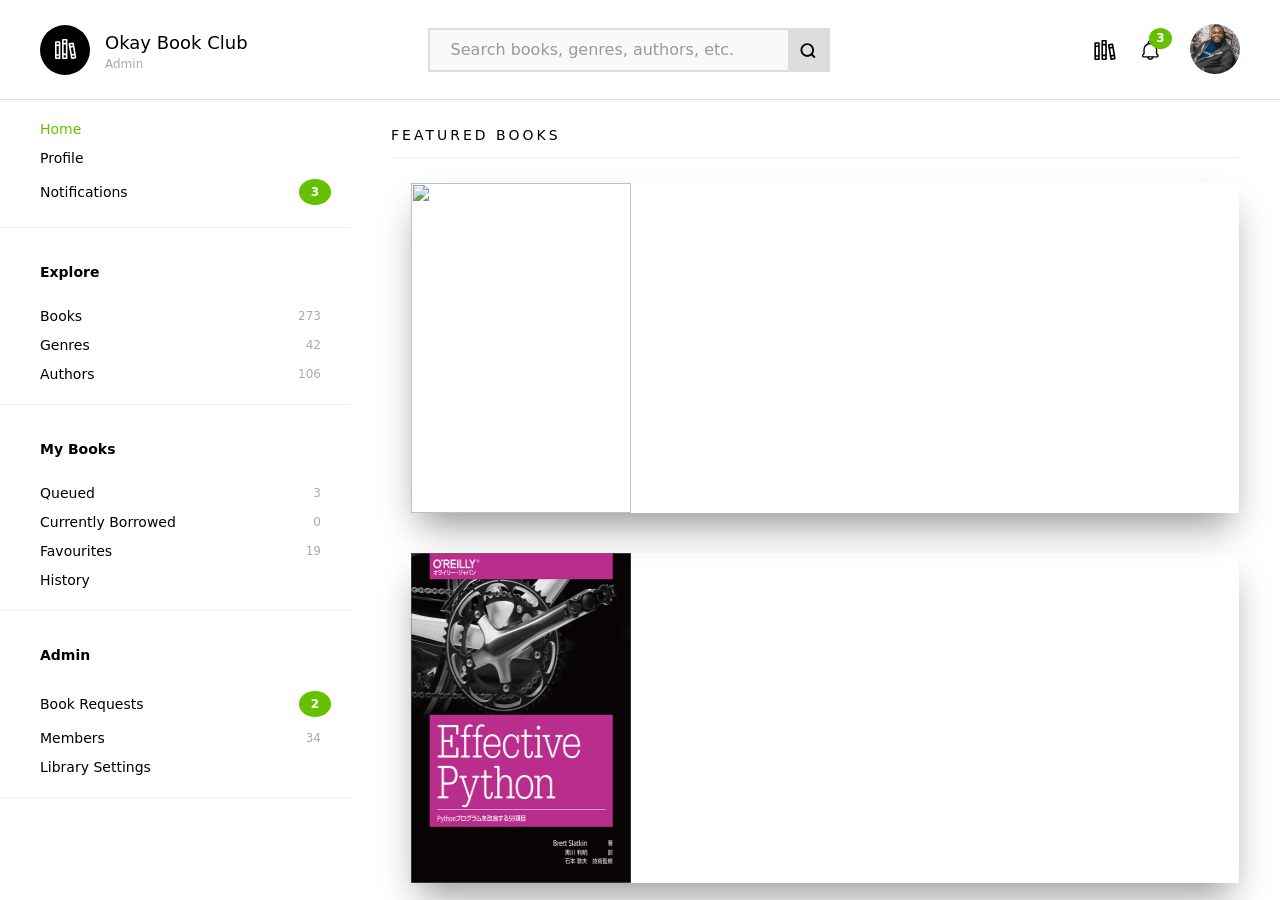
==== public/dashboard/index.html @ 8e561d02 "chore: added crucial custom utility classes" ====
<!DOCTYPE html>
<html lang="en" dir="ltr" mozdisallowselectionprint moznomarginboxes>
  <head>
    <meta charset="UTF-8">

    <!-- -->
    <meta name="generator" content="HTMX Server-rendered">
    <!-- Web crawler instructions -->
    <meta name="robots" content="noimageindex, noarchive, nofollow">

    <!-- SEE: https://developer.mozilla.org/en-US/docs/Web/HTTP/CSP -->
    <!-- Setup Content-Security-Policy: CSP 'sha-256-xxxxxxxxxxxxxxxxxxxxxxxxxx' generated on https://report-uri.com/home/hash -->
    <meta http-equiv="Content-Security-Policy" content="default-src 'none'; script-src https://unpkg.com 'self' 'unsafe-hashes' 'sha256-F1noxsLOnJhyRSgc0zu5JgzoLjG2BBMaXaSG24k2mRM=' 'sha256-nfqxNUHyQH25sks994p99ZX7KIuoDZF+1Lhi3u0Qp1o=' 'sha256-hWC45CyizdmsZ60aJZVy86TxZR3DwVpwjTKVgaqB7P0=' 'sha256-3YN0wDiU/mNlaFTMeLZ7/SEie/LqY05buNjl2V1SXm4=' 'sha256-tllSXfe/rEPzjWstCF79xzGhtj0XYnqC5MkWnQioqw0='; style-src 'self' https://unpkg.com https://fonts.googleapis.com; img-src 'self'; font-src https://fonts.gstatic.com; require-trusted-types-for 'script'; trusted-types dompurify puritan">

    <!-- Setup HTTP/2 preconnect to prioritize eager-connection over the network for staic resources -->
    <link rel="preconnect" href="https://unpkg.com">
    <link rel="preconnect" href="https://fonts.googleapis.com">
    <link rel="preconnect" href="https://fonts.gstatic.com" crossorigin>

    <!-- Setup mobile-optimized viewport directives -->
    <meta name="viewport" content="width=device-width, initial-scale=1.0">
    <!-- Fix IE browser mode -->
    <meta http-equiv="X-UA-Compatible" content="ie=edge">

    <script src="https://unpkg.com/flickity@2/dist/flickity.pkgd.min.js" async crossorigin="anonymous"></script>

    <!-- Setup HTTP/2 preload to prioritize eager-loading of CSS -->
    <link rel="preload" href="../_common/reset.css" as="style" onload="this.rel='stylesheet'">
    <link rel="preload" href="../_common/base.css" as="style" onload="this.rel='stylesheet'">
    <link rel="preload" href="../_common/components.css" as="style" onload="this.rel='stylesheet'">
    <link rel="preload" href="https://unpkg.com/flickity@2/dist/flickity.min.css" as="style" onload="this.rel='stylesheet'" crossorigin="anonymous">
    <link rel="preload" href="./assets/css/carousel.css" as="style" onload="this.rel='stylesheet'">
    <link rel="preload" href="./assets/css/listings.css" as="style" onload="this.rel='stylesheet'">

    <!-- Setup HTTP/2 preload to prioritize eager-loading of JavaScript -->
    <link rel="preload" href="https://unpkg.com/matchmedia-polyfill@0.3.2/matchMedia.js" as="script">
    <link rel="preload" href="https://unpkg.com/matchmedia-polyfill@0.3.2/matchMedia.addListener.js" as="script">
    <link rel="preload" href="../_common/components.js" as="script" />

    <title>Okay Book Club - Admin</title>

    <!-- Indicates if devices should try to interpret various formats and make actionable links out of them. -->
    <!-- For example it controles if telephone numbers on mobile that can be clicked to dial or not.-->
    <meta name="format-detection" content="telephone=no">

    <!-- ! Page description ! -->
    <meta name="description" content="Okay book online club house">
    <meta name="author" content="Ifeora Okechukwu (isocroft@gmail.com)">
    <!-- -->
    <link rel="author" href="https://isocroft.vercel.app/about">

    <!-- If JavaScript isn't enabled, opt for degraded experience by blocking the Critical Rendering Path by downloading CSS immediately -->
    <noscript><link rel="stylesheet" href="../_common/reset.css"></noscript>
    <noscript><link rel="stylesheet" href="../_common/base.css"></noscript>
    <noscript><link rel="stylesheet" href="../_common/components.css"></noscript>
    <noscript><link rel="stylesheet" href="./assets/css/carousel.css"></noscript>
    <noscript><link rel="stylesheet" href="./assets/css/listings.css"></noscript>
    <noscript><link rel="stylesheet" href="https://unpkg.com/flickity@2/dist/flickity.min.css" crossorigin="anonymous"></noscript>

    <!-- Get Google Fonts file -->
    <link href="https://fonts.googleapis.com/css2?family=Ubuntu:ital,wght@0,400;0,500;0,700;1,400;1,700&display=swap" rel="stylesheet">

    <!-- If the browser doesn't support link[rel=preload], use JavaScript to setup a polyfill as load CSS asynchronously -->
    <script id="link-preload-polyfill" type="text/javascript" data-hash="">
      /*! loadCSS. [c]2017 Filament Group, Inc. MIT License */
      !function(c){"use strict";var e=function(e,t,n,r){var o,i=c.document,a=i.createElement("link");if(t)o=t;else{var d=(i.body||i.getElementsByTagName("head")[0]).childNodes;o=d[d.length-1]}var f=i.styleSheets;if(r)for(var l in r)r.hasOwnProperty(l)&&a.setAttribute(l,r[l]);a.rel="stylesheet",a.href=e,a.media="only x",function e(t){if(i.body)return t();setTimeout(function(){e(t)})}(function(){o.parentNode.insertBefore(a,t?o:o.nextSibling)});var s=function(e){for(var t=a.href,n=f.length;n--;)if(f[n].href===t)return e();setTimeout(function(){s(e)})};function u(){a.addEventListener&&a.removeEventListener("load",u),a.media=n||"all"}return a.addEventListener&&a.addEventListener("load",u),(a.onloadcssdefined=s)(u),a};"undefined"!=typeof exports?exports.loadCSS=e:c.loadCSS=e}("undefined"!=typeof global?global:this);

      /*! loadCSS. [c]2017 Filament Group, Inc. MIT License */
      /* This file is meant as a standalone workflow for
      - testing support for link[rel=preload]
      - enabling async CSS loading in browsers that do not support rel=preload
      - applying rel preload css once loaded, whether supported or not.
      */
      !function(n){"use strict";n.loadCSS||(n.loadCSS=function(){});var o=loadCSS.relpreload={};if(o.support=function(){var e;try{e=n.document.createElement("link").relList.supports("preload")}catch(t){e=!1}return function(){return e}}(),o.bindMediaToggle=function(t){var e=t.media||"all";function a(){t.addEventListener?t.removeEventListener("load",a):t.attachEvent&&t.detachEvent("onload",a),t.setAttribute("onload",null),t.media=e}t.addEventListener?t.addEventListener("load",a):t.attachEvent&&t.attachEvent("onload",a),setTimeout(function(){t.rel="stylesheet",t.media="only x"}),setTimeout(a,3e3)},o.poly=function(){if(!o.support())for(var t=n.document.getElementsByTagName("link"),e=0;e<t.length;e++){var a=t[e];"preload"!==a.rel||"style"!==a.getAttribute("as")||a.getAttribute("data-loadcss")||(a.setAttribute("data-loadcss",!0),o.bindMediaToggle(a))}},!o.support()){o.poly();var t=n.setInterval(o.poly,500);n.addEventListener?n.addEventListener("load",function(){o.poly(),n.clearInterval(t)}):n.attachEvent&&n.attachEvent("onload",function(){o.poly(),n.clearInterval(t)})}"undefined"!=typeof exports?exports.loadCSS=loadCSS:n.loadCSS=loadCSS}("undefined"!=typeof global?global:this);
    </script>

    <!-- Enhance the Critical Rendering Path by deprioritizing print media styles for devices they aren't mean for -->
    <link media="print" rel="stylesheet" href="./_common/print.css">

    <!-- Enhance the Critical Rendering Path by deprioritizing desktop styles for devices they aren't mean for -->
    <link media="screen and (min-width: 1024px)" rel="stylesheet" href="./assets/css/responsives/desktop.css">
    <!-- Enhance the Critical Rendering Path by deprioritizing mobile styles for devices they aren't mean for -->
    <link media="screen and (max-width: 560px)" rel="stylesheet" href="./assets/css/responsives/mobile.css">

    <!-- Load Browser Tab/Window Icon -->
    <link rel="icon" href="./assets/images/favicon.ico" type="image/x-icon">
  </head>
  <body>
    <div id="root" class="mask-overflow" aria-label="Page">
      <header class="display-flex flex-aligned-center flex-spaced-between floating-banner" aria-label="Page Banner">
        <section id="branding" class="display-flex flex-aligned-center floating-banner_branding-box" role="region" aria-label="Branding" tabindex="-1">
          <button id="menu-trigger-button" aria-haspopup="true" aria-controls="menu" aria-hidden="true" tabindex="0" class="menu-control mask-overflow menu-trigger">
            <img src="./assets/images/svg/hamburger.svg" alt="page-menu-trigger" tabindex="-1" id="menu-trigger-icon">
          </button>

          <div role="group" class="display-flex flex-aligned-center flex-gap-[x15] branding" tabindex="-1">
            <div class="branding-logo-wrapper" tabindex="0" role="figure" aria-labelledby="branding_caption">
              <img class="branding-logo" alt="brand-logo-image" src="./assets/images/svg/logo.svg" tabindex="-1">
            </div>
            <div class="top-gutter-[x9] bottom-gutter-[x3] branding-text" tabindex="0" role="note">
              <p class="branding-title" tabindex="-1" id="branding_caption">okay book club</p>
              <span class="branding-tagline" tabindex="-1">admin</span>
            </div>
          </div>
        </section>

        <section id="search-bar" class="display-flex flex-aligned-center flex-flexible position-relative floating-banner_search-bar" role="region" aria-label="Search" tabindex="-1">
          <button class="display-block mask-overflow shrink-dimension-[x50]" id="dismiss-search-trigger">
            <img alt="dismiss-search-image" src="assets/images/svg/back.svg">
          </button>
          <form role="search" method="post" action="index.html" class="display-flex flex-flexible floating-banner_search" tabindex="-1" aria-label="Search Form">
            <!-- SEE: https://x.com/flaviocopes/status/1735696074646434042?s=12 -->
            <input
              type="search"
              role="searchbox"
              aria-description="search results will appear in a dropdown below"
              id="search-textbox"
              data-1p-ignore
              value=""
              placeholder="Search books, genres, authors, etc."
              class="flex-flexible floating-banner_search-text"
              tabindex="0"
            />
            <button id="search-textbox-button" type="submit" tabindex="0" class="floating-banner_search-button">
              <img alt="textbox-search-image" src="assets/images/svg/search.svg">
            </button>
          </form>
          <ul class="full-width position-absolute floating-banner_search-autocomplete-dropdown-list" role="listbox" id="autocomplete-dropdown" aria-label="Search AutoComplete Dropdown List">
          </ul>
        </section>

        <section class="display-flex flex-aligned-center floating-banner_user-controls" role="region" aria-label="User Controls" tabindex="-1">
          <div class="floating-banner_user-search-trigger" tabindex="0" role="presentation">
            <button class="floating_banner_user-search-trigger-button" id="searchbox-popup-button" aria-haspopup="true" aria-controls="menu" tabindex="-1">
              <img class="full-width" alt="user-search-magnifying-glass-image" src="assets/images/svg/search.svg" tabindex="-1">
            </button>
          </div>
          <div class="floating-banner_user-book-library" tabindex="0" role="presentation">
            <span class="display-block" role="figure" tabindex="-1">
              <img alt="user-library-stack-image" src="assets/images/svg/libraries.svg" tabindex="-1">
            </span>
          </div>
          <div class="position-relative floating-banner_user-notifications" data-count="3" tabindex="0" role="presentation">
            <span class="display-block" role="figure" tabindex="-1">
              <img alt="user-notification-bell-image" src="assets/images/svg/notifications.svg" tabindex="-1">
            </span>
          </div>
          <div class="left-gutter-[x20] floating-banner_user-avatar-photo" tabindex="0" role="presentation">
            <span class="image-size-medium avatar-wrapper" role="figure" tabindex="-1">
              <img class="avatar-image" alt="user-persona-photo" src="assets/images/svg/persona.png" tabindex="-1" data-object-fit="cover">
            </span>
          </div>
        </section>
      </header>
      <section class="display-flex full-height mask-overflow fixed-content-area" role="region" aria-label="Page Content Area">
        <aside id="side-bar" class="flex-fixed-[+350] mask-overflow full-height fixed-content-area_side-bar" role="menu" aria-labelledby="menu-trigger-button">
          <div class="allow-overflow full-height" id="content-area-container">
            <div class="menu-trigger-drawer">
              <button class="display-block mask-overflow" id="dismiss-menu-trigger">
                <img alt="dismiss-sidebar-image" src="assets/images/svg/back.svg">
              </button>
            </div>
            <header class="fixed-content-area_side-bar-heading" role="heading" aria-level="3" aria-label="Side Bar Menu Heading">
              
              <div class="fixed-content-area_side-bar-branding" role="region">
                <div role="group" class="display-flex flex-aligned-center flex-gap-[x15] branding" tabindex="-1">
                  <div class="branding-logo-wrapper" tabindex="0" role="figure" aria-labelledby="branding_caption">
                    <img class="branding-logo" alt="logo" src="./assets/images/svg/logo.svg" tabindex="-1">
                  </div>
                  <div class="top-gutter-[x9] bottom-gutter-[x3] branding-text" tabindex="0" role="note">
                    <p class="branding-title" tabindex="-1" id="branding_caption">okay book club</p>
                    <span class="branding-tagline" tabindex="-1">admin</span>
                  </div>
                </div>
              </div>
            </header>
            <nav class="fixed-content-area_side-bar-navigation" role="group" aria-label="Side Bar Navigation">
              <div class="fixed-content-area_side-bar-sub-menu" role="region" aria-label="Basic Sub Menu">
                <ul class="" role="menubar" tabindex="-1">
                  <li class="display-flex" tabindex="-1" role="presentation">
                    <a class="currently-highlighted" role="menuitem" aria-haspopup="false" tabindex="0" href="/#">Home</a>
                  </li>
                  <li class="display-flex flex-aligned-center flex-spaced-between" tabindex="-1" role="presentation">
                    <a role="menuitem" aria-haspopup="false" tabindex="0" href="/#">Profile</a>
                  </li>
                  <li class="display-flex flex-aligned-center flex-spaced-between highlighted" data-count="3" tabindex="-1" role="presentation">
                    <a role="menuitem" aria-haspopup="false" tabindex="0" href="/#">Notifications</a>
                  </li>
                </ul>
              </div>

              <div class="fixed-content-area_side-bar-sub-menu" role="region" aria-label="Library Stock Sub Menu">
                <h4 id="explore_decription" class="">Explore</h4>
                <ul class="" role="menubar" tabindex="-1" aria-describedby="explore_decription">
                  <li class="display-flex flex-aligned-center flex-spaced-between" tabindex="-1" data-count="273" role="presentation">
                    <a role="menuitem" aria-haspopup="false" tabindex="0" href="/#">Books</a>
                  </li>
                  <li class="display-flex flex-aligned-center flex-spaced-between" tabindex="-1" data-count="42" role="presentation">
                    <a role="menuitem" aria-haspopup="false" tabindex="0" href="/#">Genres</a>
                  </li>
                  <li class="display-flex flex-aligned-center flex-spaced-between" tabindex="-1" data-count="106" role="presentation">
                    <a role="menuitem" aria-haspopup="false" tabindex="0" href="/#">Authors</a>
                  </li>
                </ul>
              </div>

              <div class="fixed-content-area_side-bar-sub-menu" role="region" aria-label="Inventory Records Sub Menu">
                <h4 id="books_description" class="">My Books</h4>
                <ul class="" role="menubar" tabindex="-1" aria-describedby="books_description">
                  <li class="display-flex flex-aligned-center flex-spaced-between" tabindex="-1" data-count="3" role="presentation">
                    <a role="menuitem" aria-haspopup="false" tabindex="0" href="/#">Queued</a>
                  </li>
                  <li class="display-flex flex-aligned-center flex-spaced-between" tabindex="-1" data-count="0" role="presentation">
                    <a role="menuitem" aria-haspopup="false" tabindex="0" href="/#">Currently Borrowed</a>
                  </li>
                  <li class="display-flex flex-aligned-center flex-spaced-between" tabindex="-1" data-count="19" role="presentation">
                    <a role="menuitem" aria-haspopup="false" tabindex="0" href="/#">Favourites</a>
                  </li>
                  <li class="display-flex flex-aligned-center flex-spaced-between" tabindex="-1" role="presentation">
                    <a role="menuitem" aria-haspopup="false" tabindex="0" href="/#">History</a>
                  </li>
                </ul>
              </div>

              <div class="fixed-content-area_side-bar-sub-menu" role="region" aria-label="Miscelleneous Sub Menu">
                <h4 id="admin_description" class="">Admin</h4>
                <ul class="" role="menubar" tabindex="-1" aria-describedby="admin_description">
                  <li class="display-flex flex-aligned-center flex-spaced-between highlighted" tabindex="-1" data-count="2" role="presentation">
                    <a role="menuitem" aria-haspopup="false" tabindex="0" href="/#">Book Requests</a>
                  </li>
                  <li class="display-flex flex-aligned-center flex-spaced-between" tabindex="-1" data-count="34" role="presentation">
                    <a role="menuitem" aria-haspopup="false" tabindex="0" href="/#">Members</a>
                  </li>
                  <li class="display-flex flex-aligned-center flex-spaced-between" tabindex="-1" role="presentation">
                    <a role="menuitem" aria-haspopup="false" tabindex="0" href="/#">Library Settings</a>
                  </li>
                </ul>
              </div>
            </nav>
          </div>
        </aside>
        <main id="main-pane" class="flex-fluid mask-overflow full-height" aria-label="Page Content View">
          <div class="allow-overflow full-height" id="content-view-container">
            <section class="panel" role="region" aria-label="Featured Books Carousel Panel">
              <h3 class="panel-heading">featured books</h3>
              <div class="carousel" role="presentation" data-flickity='{
                "arrowShape": {
                  "x0": 10,
                  "x1": 60, "y1": 50,
                  "x2": 60, "y2": 50,
                  "x3": 60
                },
                "draggable": true,
                "wrapAround": true,
                "lazyLoad": true
              }'>
                <div class="carousel-cell">
                  <img data-flickity-lazyload="./assets/images/png/big-magic.png" src="./assets/images/png/big-magic.png" width="220" height="330" />
                  <section class="carousel-cell-overlay"></section>
                </div>
                <div class="carousel-cell">
                  <img data-flickity-lazyload="./assets/images/png/effective-python.png" src="./assets/images/png/effective-python.png" width="220" height="330" />
                  <section class="carousel-cell-overlay"></section>
                </div>
                <div class="carousel-cell">
                  <img data-flickity-lazyload="./assets/images/png/built-to-last.png" src="./assets/images/png/built-to-last.png" width="220" height="330" />
                  <section class="carousel-cell-overlay"></section>
                </div>
                <div class="carousel-cell">
                  <img data-flickity-lazyload="./assets/images/png/the-lean-startup.jpeg" src="./assets/images/png/the-lean-startup.jpeg" width="220" height="330" />
                  <section class="carousel-cell-overlay"></section>
                </div>
                <div class="carousel-cell">
                  <img data-flickity-lazyload="./assets/images/png/the-effective-engineer.png" src="./assets/images/png/the-effective-engineer.png" width="220" height="330" />
                  <section class="carousel-cell-overlay"></section>
                </div>
              </div>
            </section>

            <section class="panel" role="region" aria-label="Recently Added Panel">
              <h3 class="panel-heading">recently added</h3>
              <ul>

              </ul>
            </section>

            <section class="panel" role="region" aria-label="All Books Panel">
              <h3 class="panel-heading">all books</h3>
              <ul>
                
              </ul>
            </section>
          </div>
        </main>
      </section>
      <div class="mobile-overlay" id="menu-shade"></div>
    </div>
    <script src="https://unpkg.com/matchmedia-polyfill@0.3.2/matchMedia.js"></script>
    <script src="https://unpkg.com/matchmedia-polyfill@0.3.2/matchMedia.addListener.js"></script>
    <script src="https://unpkg.com/object-fit-polyfill@0.1.0/dist/object-fit-polyfill.js" async></script>
	  <script src="../_common/components.js"></script>
    <script src="https://unpkg.com/urisanity@0.1.1/dist/urisanity.js"></script>
    <script src="https://unpkg.com/dompurify@2.4.7/dist/purify.js"></script>
    <!-- SEE: https://developer.mozilla.org/en-US/docs/Web/API/Trusted_Types_API -->
    <!-- Trsusted Types Polyfill script loaded -->
    <script id="trusted-types-polyfill" type="text/javascript" data-hash="'sha256-hWC45CyizdmsZ60aJZVy86TxZR3DwVpwjTKVgaqB7P0='" data-csp="trusted-types default; require-trusted-types-for 'script'">
      (function(){/*

        Copyright 2017 Google Inc. All Rights Reserved.

        Licensed under the W3C SOFTWARE AND DOCUMENT NOTICE AND LICENSE.

        https://www.w3.org/Consortium/Legal/2015/copyright-software-and-document
        */
        function da(a){var b=0;return function(){return b<a.length?{done:!1,value:a[b++]}:{done:!0}}}function l(a){var b="undefined"!=typeof Symbol&&Symbol.iterator&&a[Symbol.iterator];return b?b.call(a):{next:da(a)}}var ea="function"==typeof Object.create?Object.create:function(a){function b(){}b.prototype=a;return new b},v="function"==typeof Object.defineProperties?Object.defineProperty:function(a,b,c){if(a==Array.prototype||a==Object.prototype)return a;a[b]=c.value;return a};
        function fa(a){a=["object"==typeof globalThis&&globalThis,a,"object"==typeof window&&window,"object"==typeof self&&self,"object"==typeof global&&global];for(var b=0;b<a.length;++b){var c=a[b];if(c&&c.Math==Math)return c}throw Error("Cannot find global object");}var ha=fa(this);function x(a,b){if(b)a:{var c=ha;a=a.split(".");for(var d=0;d<a.length-1;d++){var e=a[d];if(!(e in c))break a;c=c[e]}a=a[a.length-1];d=c[a];b=b(d);b!=d&&null!=b&&v(c,a,{configurable:!0,writable:!0,value:b})}}var ja;
        if("function"==typeof Object.setPrototypeOf)ja=Object.setPrototypeOf;else{var ma;a:{var na={a:!0},oa={};try{oa.__proto__=na;ma=oa.a;break a}catch(a){}ma=!1}ja=ma?function(a,b){a.__proto__=b;if(a.__proto__!==b)throw new TypeError(a+" is not extensible");return a}:null}var pa=ja;
        function qa(a,b){a.prototype=ea(b.prototype);a.prototype.constructor=a;if(pa)pa(a,b);else for(var c in b)if("prototype"!=c)if(Object.defineProperties){var d=Object.getOwnPropertyDescriptor(b,c);d&&Object.defineProperty(a,c,d)}else a[c]=b[c];a.H=b.prototype}function y(){for(var a=Number(this),b=[],c=a;c<arguments.length;c++)b[c-a]=arguments[c];return b}x("Reflect",function(a){return a?a:{}});
        x("Symbol",function(a){function b(g){if(this instanceof b)throw new TypeError("Symbol is not a constructor");return new c(d+(g||"")+"_"+e++,g)}function c(g,m){this.g=g;v(this,"description",{configurable:!0,writable:!0,value:m})}if(a)return a;c.prototype.toString=function(){return this.g};var d="jscomp_symbol_"+(1E9*Math.random()>>>0)+"_",e=0;return b});
        x("Symbol.iterator",function(a){if(a)return a;a=Symbol("Symbol.iterator");for(var b="Array Int8Array Uint8Array Uint8ClampedArray Int16Array Uint16Array Int32Array Uint32Array Float32Array Float64Array".split(" "),c=0;c<b.length;c++){var d=ha[b[c]];"function"===typeof d&&"function"!=typeof d.prototype[a]&&v(d.prototype,a,{configurable:!0,writable:!0,value:function(){return ra(da(this))}})}return a});function ra(a){a={next:a};a[Symbol.iterator]=function(){return this};return a}
        function C(a,b){return Object.prototype.hasOwnProperty.call(a,b)}
        x("WeakMap",function(a){function b(h){this.g=(r+=Math.random()+1).toString();if(h){h=l(h);for(var n;!(n=h.next()).done;)n=n.value,this.set(n[0],n[1])}}function c(){}function d(h){var n=typeof h;return"object"===n&&null!==h||"function"===n}function e(h){if(!C(h,m)){var n=new c;v(h,m,{value:n})}}function g(h){var n=Object[h];n&&(Object[h]=function(t){if(t instanceof c)return t;Object.isExtensible(t)&&e(t);return n(t)})}if(function(){if(!a||!Object.seal)return!1;try{var h=Object.seal({}),n=Object.seal({}),
        t=new a([[h,2],[n,3]]);if(2!=t.get(h)||3!=t.get(n))return!1;t.delete(h);t.set(n,4);return!t.has(h)&&4==t.get(n)}catch(ia){return!1}}())return a;var m="$jscomp_hidden_"+Math.random();g("freeze");g("preventExtensions");g("seal");var r=0;b.prototype.set=function(h,n){if(!d(h))throw Error("Invalid WeakMap key");e(h);if(!C(h,m))throw Error("WeakMap key fail: "+h);h[m][this.g]=n;return this};b.prototype.get=function(h){return d(h)&&C(h,m)?h[m][this.g]:void 0};b.prototype.has=function(h){return d(h)&&C(h,
        m)&&C(h[m],this.g)};b.prototype.delete=function(h){return d(h)&&C(h,m)&&C(h[m],this.g)?delete h[m][this.g]:!1};return b});function sa(a,b){a instanceof String&&(a+="");var c=0,d=!1,e={next:function(){if(!d&&c<a.length){var g=c++;return{value:b(g,a[g]),done:!1}}d=!0;return{done:!0,value:void 0}}};e[Symbol.iterator]=function(){return e};return e}x("Array.prototype.keys",function(a){return a?a:function(){return sa(this,function(b){return b})}});
        var ta="function"==typeof Object.assign?Object.assign:function(a,b){for(var c=1;c<arguments.length;c++){var d=arguments[c];if(d)for(var e in d)C(d,e)&&(a[e]=d[e])}return a};x("Object.assign",function(a){return a||ta});x("Object.is",function(a){return a?a:function(b,c){return b===c?0!==b||1/b===1/c:b!==b&&c!==c}});
        x("Array.prototype.includes",function(a){return a?a:function(b,c){var d=this;d instanceof String&&(d=String(d));var e=d.length;c=c||0;for(0>c&&(c=Math.max(c+e,0));c<e;c++){var g=d[c];if(g===b||Object.is(g,b))return!0}return!1}});
        x("String.prototype.includes",function(a){return a?a:function(b,c){if(null==this)throw new TypeError("The 'this' value for String.prototype.includes must not be null or undefined");if(b instanceof RegExp)throw new TypeError("First argument to String.prototype.includes must not be a regular expression");return-1!==this.indexOf(b,c||0)}});x("Object.entries",function(a){return a?a:function(b){var c=[],d;for(d in b)C(b,d)&&c.push([d,b[d]]);return c}});var ua="onabort onactivate onactivateinvisible onafterprint onafterupdate onanimationcancel onanimationend onanimationiteration onanimationstart onariarequest onauxclick onbeforeactivate onbeforecopy onbeforecut onbeforedeactivate onbeforeeditfocus onbeforepaste onbeforeprint onbeforeunload onbegin onblur onbounce oncancel oncanplay oncanplaythrough oncellchange onchange onclick onclose oncommand oncontextmenu oncontrolselect oncopy oncuechange oncut ondataavailable ondatasetchanged ondatasetcomplete ondblclick ondeactivate ondrag ondragdrop ondragend ondragenter ondragexit ondragleave ondragover ondragstart ondrop ondurationchange onemptied onend onended onerror onerrorupdate onexit onfilterchange onfinish onfocus onfocusin onfocusout onformdata onfullscreenchange onfullscreenerror ongotpointercapture onhelp oninput oninvalid onkeydown onkeypress onkeyup onlayoutcomplete onload onloadeddata onloadedmetadata onloadend onloadstart onlosecapture onlostpointercapture onmediacomplete onmediaerror onmessage onmousedown onmouseenter onmouseleave onmousemove onmouseout onmouseover onmouseup onmousewheel onmove onmoveend onmovestart onmozfullscreenchange onmozfullscreenerror onmscontentzoom onmsgesturechange onmsgesturedoubletap onmsgestureend onmsgesturehold onmsgesturestart onmsgesturetap onmsgotpointercapture onmsinertiastart onmslostpointercapture onmsmanipulationstatechanged onmspointercancel onmspointerdown onmspointerenter onmspointerleave onmspointermove onmspointerout onmspointerover onmspointerup onoffline ononline onoutofsync onoverscroll onpaste onpause onplay onplaying onpointercancel onpointerdown onpointerenter onpointerleave onpointermove onpointerout onpointerover onpointerrawupdate onpointerup onprogress onpropertychange onratechange onreadystatechange onrepeat onreset onresize onresizeend onresizestart onresume onreverse onrowdelete onrowenter onrowexit onrowinserted onscroll onscrollend onsearch onseek onseeked onseeking onselect onselectionchange onselectstart onshow onstalled onstart onstop onstorage onsubmit onsuspend onsynchrestored ontimeerror ontimeupdate ontoggle ontrackchange ontransitioncancel ontransitionend ontransitionrun ontransitionstart onunload onurlflip onvolumechange onwaiting onwebkitanimationend onwebkitanimationiteration onwebkitanimationstart onwebkitfullscreenchange onwebkitfullscreenerror onwebkittransitionend onwheel".split(" ");
        function va(){if("undefined"!==typeof window){var a=[],b;for(b in HTMLElement.prototype)"on"===b.slice(0,2)&&a.push(b);return a}return ua};var wa="undefined"!==typeof window;function xa(){throw new TypeError("undefined conversion");}function ya(){return null}var za=String.prototype,Aa=za.toLowerCase,Ba=za.toUpperCase;function Ca(){throw new TypeError("Illegal constructor");}function Da(){throw new TypeError("Illegal constructor");}
        var Na=function(){function a(){return d.apply(this,arguments)||this}function b(){return d.apply(this,arguments)||this}function c(){return d.apply(this,arguments)||this}function d(f,k){if(f!==Q)throw Error("cannot call the constructor");N(this,"policyName",{value:k,enumerable:!0})}function e(f){var k=ka.get(f);void 0===k&&(k=J(null),ka.set(f,k));return k}function g(f){var k=Ea(f);if(null==k||Ea(k)!==Fa)throw Error();k=l(la(k));for(var p=k.next();!p.done;p=k.next())p=p.value,N(f,p,{value:f[p]});return f}
        function m(f){if(!Ga(f)||!Ga(f.raw)||1!==f.length)throw new TypeError("Invalid input");f=nb(f);if(this===b){var k=ob.call(null,"template");k.innerHTML=f;f=k.innerHTML}k=B(new this(Q,"fromLiteral"));e(k).v=f;return k}function r(f,k){B(f.prototype);delete f.name;N(f,"fromLiteral",{value:m.bind(f)});N(f,"name",{value:k})}function h(f){return function(k){return k instanceof f&&ka.has(k)}}function n(f,k){function p(Z,R){var Ha=k[R]||("default"==f?ya:xa),pb=B(new Z(Q,f));Z={};R=(Z[R]=function(qb){var E=
        Ha.apply,S=[""+qb],rb=S.concat,O=y.apply(1,arguments);if(!(O instanceof Array)){O=l(O);for(var Ia,Ja=[];!(Ia=O.next()).done;)Ja.push(Ia.value);O=Ja}E=E.call(Ha,null,rb.call(S,O));if(void 0===E||null===E){if("default"==f)return E;E=""}E=""+E;S=B(J(pb));e(S).v=E;return S},Z)[R];return B(R)}for(var q=J(Ca.prototype),u=l(la(aa)),K=u.next();!K.done;K=u.next())K=K.value,q[K]=p(aa[K],K);N(q,"name",{value:f,writable:!1,configurable:!1,enumerable:!0});return B(q)}function t(f,k,p,q,u){u=void 0===u?"":u;f=
        Ba.apply(String(f));(q=u?u:void 0===q?"":q)||(q="http://www.w3.org/1999/xhtml");if(q=T.apply(A,[q])?A[q]:null){if(T.apply(q,[f])&&q[f]&&T.apply(q[f][k],[p])&&q[f][k][p])return q[f][k][p];if(T.apply(q,["*"])&&T.apply(q["*"][k],[p])&&q["*"][k][p])return q["*"][k][p]}}function ia(){return U}var w=Object,sb=w.assign,J=w.create,N=w.defineProperty,B=w.freeze,la=w.getOwnPropertyNames,Ea=w.getPrototypeOf,Fa=w.prototype,Ga=w.isFrozen,nb=String.raw,T=Fa.hasOwnProperty,ob=document?document.createElement.bind(document):
        null;w=Array.prototype;var tb=w.forEach,ub=w.push,Q=Symbol(),ka=g(new WeakMap),V=g([]),ba=g([]),Ka=!0,U=null,ca=!1;d.prototype.toString=function(){return e(this).v};d.prototype.toJSON=function(){return e(this).v};d.prototype.valueOf=function(){return e(this).v};qa(c,d);r(c,"TrustedScriptURL");qa(b,d);r(b,"TrustedHTML");qa(a,d);r(a,"TrustedScript");B(d.prototype);w=B(J(new b(Q,"")));e(w).v="";var La=B(J(new a(Q,"")));e(La).v="";var z={},A=(z["http://www.w3.org/1999/xhtml"]={EMBED:{attributes:{src:c.name}},
        IFRAME:{attributes:{srcdoc:b.name}},OBJECT:{attributes:{data:c.name,codebase:c.name}},SCRIPT:{attributes:{src:c.name,text:a.name},properties:{innerText:a.name,textContent:a.name,text:a.name}},"*":{attributes:{},properties:{innerHTML:b.name,outerHTML:b.name}}},z["http://www.w3.org/2000/svg"]={"*":{attributes:{},properties:{}}},z);z={codebase:"codeBase",formaction:"formAction"};!wa||"srcdoc"in HTMLIFrameElement.prototype||delete A["http://www.w3.org/1999/xhtml"].IFRAME.attributes.srcdoc;for(var F=l(Object.keys(A["http://www.w3.org/1999/xhtml"])),
        G=F.next();!G.done;G=F.next()){G=G.value;A["http://www.w3.org/1999/xhtml"][G].properties||(A["http://www.w3.org/1999/xhtml"][G].properties={});for(var Ma=l(Object.keys(A["http://www.w3.org/1999/xhtml"][G].attributes)),H=Ma.next();!H.done;H=Ma.next())H=H.value,A["http://www.w3.org/1999/xhtml"][G].properties[z[H]?z[H]:H]=A["http://www.w3.org/1999/xhtml"][G].attributes[H]}z=l(va());for(F=z.next();!F.done;F=z.next())F=F.value,A["http://www.w3.org/1999/xhtml"]["*"].attributes[F]="TrustedScript",A["http://www.w3.org/2000/svg"]["*"].attributes[F]=
        "TrustedScript";var aa={createHTML:b,createScriptURL:c,createScript:a},vb=aa.hasOwnProperty;z=J(Da.prototype);sb(z,{createPolicy:function(f,k){if(!f.match(/^[-#a-zA-Z0-9=_/@.%]+$/g))throw new TypeError("Policy "+f+" contains invalid characters.");if(ca&&-1===ba.indexOf(f)&&-1===ba.indexOf("*"))throw new TypeError("Policy "+f+" disallowed.");if("default"===f&&U)throw new TypeError("Policy "+f+" already exists.");if(ca&&!Ka&&-1!==V.indexOf(f))throw new TypeError("Policy "+f+" exists.");V.push(f);var p=
        J(null);if(k&&"object"===typeof k)for(var q=l(la(k)),u=q.next();!u.done;u=q.next())u=u.value,vb.call(aa,u)&&(p[u]=k[u]);else console.warn("trustedTypes.createPolicy "+f+" was given an empty policy");B(p);k=n(f,p);"default"===f&&(U=k);return k},isHTML:h(b),isScriptURL:h(c),isScript:h(a),getAttributeType:function(f,k,p,q){return t(f,"attributes",Aa.apply(String(k)),void 0===p?"":p,void 0===q?"":q)||null},getPropertyType:function(f,k,p){return t(f,"properties",String(k),void 0===p?"":p)||null},s:function(f){f=
        void 0===f?"":f;if(!f)try{f=document.documentElement.namespaceURI}catch(k){f="http://www.w3.org/1999/xhtml"}return(f=A[f])?JSON.parse(JSON.stringify(f)):{}},emptyHTML:w,emptyScript:La,defaultPolicy:U,TrustedHTML:b,TrustedScriptURL:c,TrustedScript:a});N(z,"defaultPolicy",{get:ia,set:function(){}});return{trustedTypes:B(z),B:function(f,k){ca=!0;ba.length=0;tb.call(f,function(p){ub.call(ba,""+p)});Ka=k;V.length=0},D:function(){ca=!1},F:ia,G:function(){U=null;V.splice(V.indexOf("default"),1)}}}(),D=Na.trustedTypes,
        Oa=Na.B;if("undefined"!==typeof window&&(window.TrustedTypes&&"undefined"===typeof window.trustedTypes&&(window.trustedTypes=Object.freeze(window.TrustedTypes)),"undefined"===typeof window.trustedTypes)){var Pa=Object.create(Da.prototype);Object.assign(Pa,{isHTML:D.isHTML,isScriptURL:D.isScriptURL,isScript:D.isScript,createPolicy:D.createPolicy,getAttributeType:D.getAttributeType,getPropertyType:D.getPropertyType,getTypeMapping:D.s,emptyHTML:D.emptyHTML,emptyScript:D.emptyScript,_isPolyfill_:!0});Object.defineProperty(Pa,
        "defaultPolicy",Object.getOwnPropertyDescriptor(D,"defaultPolicy")||{});window.trustedTypes=Object.freeze(Pa);window.TrustedHTML=D.TrustedHTML;window.TrustedScriptURL=D.TrustedScriptURL;window.TrustedScript=D.TrustedScript;window.TrustedTypePolicy=Ca;window.TrustedTypePolicyFactory=Da};function Qa(a,b,c,d,e){this.h=a;this.g=b;this.j=c;this.i=d;this.l=void 0===e?null:e}function Ra(a){var b=/\s+/;return a.trim().split(/\s*;\s*/).map(function(c){return c.split(b)}).reduce(function(c,d){d[0]&&(c[d[0]]=d.slice(1).map(function(e){return e}).sort());return c},{})}
        function Sa(){var a=Ta,b=Ra(a),c="require-trusted-types-for"in b&&b["require-trusted-types-for"].includes("'script'"),d=["*"],e=!0;"trusted-types"in b&&(d=b["trusted-types"].filter(function(g){return"'"!==g.charAt(0)}),e=b["trusted-types"].includes("'allow-duplicates'"),1==b["trusted-types"].length&&"'none'"==b["trusted-types"][0]&&(d=[]));return new Qa(!0,c,d,e,a)};var Ua=Object.defineProperty;function Va(a,b,c){Ua(a,b,{value:c})};for(var I=Reflect.apply,Wa=Object,Xa=Wa.getOwnPropertyNames,Ya=Wa.getOwnPropertyDescriptor,Za=Wa.getPrototypeOf,$a=Object.prototype.hasOwnProperty,ab=String.prototype.slice,bb,L=D.s("http://www.w3.org/1999/xhtml"),M={TrustedHTML:D.TrustedHTML,TrustedScript:D.TrustedScript,TrustedScriptURL:D.TrustedScriptURL},cb=l(Object.keys(L)),db=cb.next();!db.done;db=cb.next())for(var eb=L[db.value].properties,fb=l(Object.entries(eb)),gb=fb.next();!gb.done;gb=fb.next()){var hb=l(gb.value),ib=hb.next().value,jb=
        hb.next().value;eb[ib]=M[jb]}var kb={TrustedHTML:D.isHTML,TrustedScriptURL:D.isScriptURL,TrustedScript:D.isScript},lb={TrustedHTML:"createHTML",TrustedScriptURL:"createScriptURL",TrustedScript:"createScript"};
        function P(){this.h=mb;this.i={};this.g="undefined"!==typeof window?window:null;if(!wb(this))throw Error("The polyfill expects a global `window` object or emulated `window-like` object passed to the enforcer as second argument");this.l=function(a){return I($a,a.Element.prototype,["insertAdjacentHTML"])?a.Element.prototype:a.HTMLElement.prototype}(this.g);this.o=this.g.document.createElement("div").constructor.name?function(a){return a.name}:function(a){return(""+a).match(/^\[object (\S+)\]$/)[1]}}
        function wb(a){var b=a.g;a=["Element","HTMLElement","Document","Node","document"];return!!b&&"object"===typeof b&&a.every(function(c){return c in b})}function W(a,b,c){a=a.g[c];return!!a&&b instanceof a}
        function xb(){var a=new P;Oa(a.h.j,a.h.i);if(a.h.g||a.h.h)"ShadowRoot"in a.g&&yb(a,a.g.ShadowRoot.prototype,"innerHTML",D.TrustedHTML),bb=function(b){return b.createRange?0==b.createRange().createContextualFragment({toString:function(){return"<div></div>"}}).childNodes.length:!1}(a.g.document),a.g.Range&&X(a,a.g.Range.prototype,"createContextualFragment",D.TrustedHTML,0),a.l&&X(a,a.l,"insertAdjacentHTML",D.TrustedHTML,1),Ya(a.g.Document.prototype,"write")?X(a,a.g.Document.prototype,"write",D.TrustedHTML,
        0):a.g.HTMLDocument&&Ya(a.g.HTMLDocument.prototype,"write")&&X(a,a.g.HTMLDocument.prototype,"write",D.TrustedHTML,0),"DOMParser"in a.g&&X(a,a.g.DOMParser.prototype,"parseFromString",D.TrustedHTML,0),a.g.hasOwnProperty("setInterval")&&X(a,a.g,"setInterval",D.TrustedScript,0),a.g.hasOwnProperty("setTimeout")&&X(a,a.g,"setTimeout",D.TrustedScript,0),zb(a),Ab(a),Bb(a)}
        function Ab(a){["appendChild","insertBefore","replaceChild"].forEach(function(b){Y(a,a.g.Node.prototype,b,function(c){return a.m.bind(a,this,!1,c).apply(a,y.apply(1,arguments))})});a.l&&Y(a,a.l,"insertAdjacentText",function(b){return a.A.bind(a,this,b).apply(a,y.apply(1,arguments))});["after","before","replaceWith"].forEach(function(b){b in a.g.Element.prototype&&Y(a,a.g.Element.prototype,b,function(c){return a.m.bind(a,this,!0,c).apply(a,y.apply(1,arguments))})});["append","prepend"].forEach(function(b){b in
        a.g.Element.prototype&&Y(a,a.g.Element.prototype,b,function(c){return a.m.bind(a,this,!1,c).apply(a,y.apply(1,arguments))})})}function Bb(a){for(var b=l(Xa(L)),c=b.next();!c.done;c=b.next()){c=c.value;for(var d=l(Xa(L[c].properties)),e=d.next();!e.done;e=d.next()){e=e.value;var g="*"==c?"HTMLElement":a.o(a.g.document.createElement(c).constructor);null!=g&&a.g[g]&&yb(a,a.g[g].prototype,e,L[c].properties[e])}}}
        function zb(a){Y(a,a.g.Element.prototype,"setAttribute",function(b){return a.u.bind(a,this,b).apply(a,y.apply(1,arguments))});Y(a,a.g.Element.prototype,"setAttributeNS",function(b){return a.C.bind(a,this,b).apply(a,y.apply(1,arguments))})}
        P.prototype.u=function(a,b){var c=y.apply(2,arguments);if(null!==a.constructor&&W(this,a,"Element")){var d=(c[0]=String(c[0])).toLowerCase();if((d=D.getAttributeType(a.tagName,d,a.namespaceURI))&&I($a,M,[d]))return this.j(a,"setAttribute",M[d],b,1,c)}return I(b,a,c)};
        P.prototype.C=function(a,b){var c=y.apply(2,arguments);if(null!==a.constructor&&W(this,a,"Element")){var d=c[0]?String(c[0]):null;c[0]=d;var e=(c[1]=String(c[1])).toLowerCase();if((d=D.getAttributeType(a.tagName,e,a.namespaceURI,d))&&I($a,M,[d]))return this.j(a,"setAttributeNS",M[d],b,2,c)}return I(b,a,c)};
        P.prototype.m=function(a,b,c){var d=y.apply(3,arguments);if(W(this,b?a.parentNode:a,"HTMLScriptElement")&&0<d.length)for(var e=0;e<d.length;e++){var g=d[e];if(!W(this,g,"Node")||g.nodeType===this.g.Node.TEXT_NODE){if(W(this,g,"Node")&&g.nodeType==this.g.Node.TEXT_NODE)g=g.textContent;else if(D.isScript(g)){d[e]=this.g.document.createTextNode(""+g);continue}var m=Cb("TrustedScript",""+g,"HTMLScriptElement text");null===m||void 0===m?Db(this,a,c.name,D.TrustedScript,g):g=m;d[e]=this.g.document.createTextNode(""+
        g)}}return I(c,a,d)};
        P.prototype.A=function(a,b){var c=y.apply(2,arguments),d=["beforebegin","afterend"];if(W(this,a,"Element")&&W(this,a.parentElement,"HTMLScriptElement")&&1<c.length&&d.includes(c[0])&&!D.isScript(c[1])){c[1]=""+c[1];var e=Cb("TrustedScript",c[1],"HTMLScriptElement text");null===e||void 0===e?Db(this,a,"insertAdjacentText",D.TrustedScript,c[1]):c[1]=e;e=this.g.document.createTextNode(""+c[1]);var g=this.i[Eb(this.g.Node.prototype,"insertBefore")];switch(c[0]){case d[0]:I(g,a.parentElement,[e,a]);break;
        case d[1]:I(g,a.parentElement,[e,a.nextSibling])}}else I(b,a,c)};function X(a,b,c,d,e){Y(a,b,c,function(g){return a.j.call(a,this,c,d,g,e,y.apply(1,arguments))})}function Y(a,b,c,d){var e=Ya(b,c),g=e?e.value:null;if(!(g instanceof Function))throw new TypeError("Property "+c+" on object"+b+" is not a function");e=Eb(b,c);if(a.i[e])throw Error("TrustedTypesEnforcer: Double installation detected: "+e+" "+c);Va(b,c,function(){return d.bind(this,g).apply(this,y.apply(0,arguments))});a.i[e]=g}
        function yb(a,b,c,d){var e=b,g,m,r=Za(a.g.Node.prototype);do(m=(g=Ya(e,c))?g.set:null)||(e=Za(e)||r);while(!m&&e!==r&&e);if(m instanceof Function){r=Eb(b,c);if(a.i[r])throw Error("TrustedTypesEnforcer: Double installation detected: "+r+" "+c);var h=function(n){a.j.call(a,this,c,d,m,0,[n])};e===b?Ua(b,c,{set:h}):Ua(b,c,{set:h,get:g.get,configurable:!0});a.i[r]=m}else a.h.h&&console.warn("No setter for property "+c+" on object"+b)}
        function Eb(a,b){return""+(a.constructor.name?a.constructor.name:a.constructor)+"-"+b}function Cb(a,b,c){c=void 0===c?"":c;var d=D.defaultPolicy;return d&&kb.hasOwnProperty(a)?d[lb[a]](b,a,c):null}
        P.prototype.j=function(a,b,c,d,e,g){var m=g[e],r=c.name;if(kb.hasOwnProperty(r)&&kb[r](m))return bb&&"createContextualFragment"==b&&(g[e]=g[e].toString()),I(d,a,g);if(c===D.TrustedScript){var h="setAttribute"==b||"setAttributeNS"===b||"on"===I(ab,b,[0,2]);if(("setInterval"===b||"setTimeout"===b||h)&&"function"===typeof m||h&&null===m)return I(d,a,g)}g[e]=""+m;h=this.o(a?a.constructor:window.constructor);["innerHTML","setAttribute","setAttributeNS"].includes(b)&&(h="Element");r=Cb(r,m,h+" "+b);null===
        r||void 0===r?Db(this,a,b,c,m):g[e]=r;return I(d,a,g)};
        function Db(a,b,c,d,e){var g=a.o(b.constructor)||""+b,m="Failed to set "+c+" on "+g+": This property requires "+(d.name+".");a.h.h&&console.warn(m,c,b,d,e);var r=a.g.SecurityPolicyViolationEvent||null;if("function"===typeof r){var h="";if(d===D.TrustedScriptURL){h=a.g;d="function"==typeof h.URL?h.URL.prototype.constructor:null;try{var n=new d(e,h.document.baseURI||void 0)}catch(t){n=null}if(h=n||"")h=h.href}e=I(ab,e,[0,40]);c=new r("securitypolicyviolation",{bubbles:!0,blockedURI:h,disposition:a.h.g?
        "enforce":"report",documentURI:a.g.document.location.href,effectiveDirective:"require-trusted-types-for",originalPolicy:a.h.l,statusCode:0,violatedDirective:"require-trusted-types-for",sample:g+"."+c+" "+e});W(a,b,"Node")&&b.isConnected?b.dispatchEvent(c):a.g.document.dispatchEvent(c)}if(a.h.g)throw new TypeError(m);};function Fb(){try{var a;if(!(a=document.currentScript)){var b=document.getElementsByTagName("script");a=b[b.length-1]}if(a&&"Content-Security-Policy:"==a.textContent.trim().substr(0,24))return a.textContent.trim().slice(24);if(a.dataset.csp)return a.dataset.csp;var c=document.head.querySelector('meta[http-equiv^="Content-Security-Policy"]');if(c)return c.content.trim()}catch(d){}return null}var Gb;
        a:{for(var Hb=l(["trustedTypes","TrustedTypes"]),Ib=Hb.next();!Ib.done;Ib=Hb.next()){var Jb=Ib.value;if(window[Jb]&&!window[Jb]._isPolyfill_){Gb=!1;break a}}Gb=!0}if(Gb){var Ta=Fb(),mb=Ta?Sa():new Qa(!1,!1,[],!0);xb()};}).call(this);
    </script>
    <script id="trusted-types-policy" data-hash="'sha256-3YN0wDiU/mNlaFTMeLZ7/SEie/LqY05buNjl2V1SXm4='">
      window.addEventListener('securitypolicyviolation', console.error.bind(console));

      /* @HINT: feature / object detection */
      if (typeof window.trustedTypes !== 'undefined') {
        window.Puritan = trustedTypes.createPolicy('puritan', {
          createHTML: (html) => {
            /* @HINT: 
              
              sanitize all potentially malicious characters from HTML string 
            */
            return DOMPurify.sanitize(html, {
              USE_PROFILES: {
                html: true,
                svg: true,
              },
            })
          },
          createScriptURL: (url) => {
            /* @HINT: 
              
              sanitize all URL string and return "about:blank" if URL string is suspicious
            */
            return URISanity.vet(url, {
              allowWebTransportURI: true,
            })
          },
        });
      }
    </script>
    <script id="dom-parser__xml-serializer-polyfill" type="text/javascript" data-hash="'sha256-tllSXfe/rEPzjWstCF79xzGhtj0XYnqC5MkWnQioqw0='">
      /** Polyfill for DOMParser and XMLSerializer
       * DOMParser (String, String)
       *   @source https://gist.github.com/1129031
       * XMLSerializer (Object of HTMLElement)
       */

      (function(objects) {
        "use strict";

        var parser = objects.parser.prototype.parseFromString,
            serializer = objects.serializer.prototype.serializeToString;

        try {
          // Firefox/Opera/IE - throw
          // Webkit - null
          if(
            (new objects.parser()).parseFromString(window.Puritan.createHTML(""), "text/html")
      &&    (new objects.serializer()).serializeToString(document.body)
          ) return;
        } catch(error) {}

        objects.parser.prototype.parseFromString = function(markup, type) {
          if(/^\s*text\/html?\s*(?:;|$)/i.test(type)) {
            var chronicle = document.implementation.createHTMLDocument("");

            if(/<!doctype\b/i.test(markup))
              chronicle.documentElement.innerHTML = markup;
            else
              chronicle.body.innerHTML = markup;
            return chronicle;
          } else {
            return parser.apply(this, arguments);
          }
        };

        objects.serializer.prototype.serializeToString = function(node) {
          var element = node.documentElement || node;
          return (element.outerHTML)?
            element.outerHTML:
          (element.innerHTML)?
            (function(e) {
              var A = e.attributes, S = [], N = e.tagName;
              for(var a in A)
                S.push(a + '="' + A[a].value + '"');
              return '<' + N + (S.length? ' ' + S.join(' '): '') + '>' + e.innerHTML + (/\b(area|base|[bh]r|col|command|embed|img|input|keygen|link|menuitem|meta|param|source|track|wbr)\b/i.test(N)? '': '</' + N + '>')
            })(element):
          "";
        };
      })({ parser: DOMParser, serializer: XMLSerializer });
    </script>
  </body>
</html>
---- public/_common/base.css ----
.display-block {
    display: block;
}

.display-flex {
    display: box;
    display: -ms-flex;
    display: -moz-flex;
    display: -webkit-flex;
    display: -ms-flexbox;
    display: flex;
}

.flex-row,
.flex-row-no-wrap {
    -webkit-box-orient: horizontal;
    -moz-box-orient: horizontal;
    box-orient: horizontal;

    -ms-flex-direction: row;
    flex-direction: row;
}

.flex-row,
.flex-column,
.flex-row-wrap,
.flex-column-wrap {
    -ms-flex-wrap: wrap;
    flex-wrap: wrap;
}

.flex-column,
.flex-column-no-wrap {
    -webkit-box-orient: vertical;
    -moz-box-orient: vertical;
    box-orient: vertical;

    -ms-flex-direction: column;
    flex-direction: column;
}

.flex-row-no-wrap,
.flex-column-no-wrap {
    -ms-flex-wrap: nowrap;
    flex-wrap: nowrap;
}

.flex-aligned-center {
    -webkit-box-align: center;
    -moz-box-align: center;
    -ms-box-align: center;
    box-align: center;

    -webkit-align-items: center;
	-moz-align-items: center;
	-ms-align-items: center;
    align-items: center;
}

.flex-spaced-between {
    -webkit-box-pack: justify;
    -moz-box-pack: justify;
    -ms-box-pack: justify;
    box-pack: justify;

    -webkit-justify-content: space-between;
	-moz-justify-content: space-between;
	-ms-justify-content: space-between;
   justify-content: space-between;
}

.flex-flexible {
  flex: auto; /* Override back to default */
  -webkit-flex: auto;
  -moz-flex: auto;
  -ms-flex: auto;
}

.flex-flexible-equal-parts {
  min-width: fit-content;
  flex: 1;
  -webkit-flex: 1;
  -moz-flex: 1;
  -ms-flex: 1;
  white-space: nowrap;
}

.flex-fixed-\[\+350\] {
    flex-basis: 21.875rem;
}

.flex-fixed-collaspable {
    flex-shrink: 0;
    -webkit-flex-shrink: 0;
    flex-basis: auto;
    min-width: 0;
}

.flex-fluid {
    min-width: 0;
    flex-basis: auto; /* Override back to default */
    flex: 1;
    -webkit-flex: 1;
	-moz-flex: 1;
	-ms-flex: 1;
}

.flex-gap-\[x15\] {
    gap: 0.9375rem;
}

.full-width {
  width: 100%;
}

.full-height {
    height: 100%;
}

.top-gutter-\[x9\] {
  margin-top: 0.5625rem;
}

.bottom-gutter-\[x3\] {
    margin-bottom: 0.19rem;
}

.left-gutter-\[x20\] {
    margin-left: 1.25rem;
}

.text-indext-\[x3\] {
    text-indent: 0.19rem;
}

.static-\[shrink-to-fit\] {
    flex: 1 1 auto;
    /* shrink-to-fit trigger => */display: inline-block;
    min-height: 0;
}
  
.absolute-\[shrink-to-fit\] {
    flex: 1 1 auto;
    /* shrink-to-fit trigger => */position: absolute;
    isolation: isolate;
}

.mask-overflow {
    overflow: hidden;
}

.text-compact.mask-overflow {
    text-overflow: ellipsis;
    vertical-align: middle;
    white-space: pre-line;
}

.allow-overflow {
    overflow: auto;
}

.position-relative {
    position: relative;
}

.position-absolute {
    position: absolute;
}

.panel {
    padding-left: 2.563rem;
    padding-right: 2.563rem;
}

.panel-heading {
    font-size: 0.875rem;
    font-style: normal;
    font-weight: 400;
    line-height: normal;
    letter-spacing: 0.188rem;
    text-transform: uppercase;
    padding-bottom: 0.875rem;
}

.panel .panel-heading {
    margin-top: 1.688rem;
    margin-bottom: 1.563rem;
    border-bottom: 0.063rem solid var(--color-border-primary);
}

button {
    touch-action: auto;
    -ms-touch-action: auto;
    user-select: none;
    -moz-user-select: -moz-none;
    -webkit-user-select: none;
    cursor: pointer;
}
---- public/_common/components.css ----
/**!
 * Page Banner Section Components
 */

.floating-banner {
  background-color: var(--color-background-primary);
  padding: 1.875rem 2.5rem;
  width: 100%;
  border-bottom: 0.06rem solid var(--color-border-secondary);
  min-height: 0.06em;
  max-height: 6.25rem;
  position: relative;
  box-sizing: border-box;
  -moz-box-sizing: border-box;
  -webkit-box-sizing: border-box;
}

.mobile-overlay {
  position: absolute;
  top: 0;
  right: 0;
  bottom: 0;
  left: 0;
  z-index: 9998;
  background-color: #000000;
  opacity: 0.25;
  display: none;
}

html .format-inline-x-custom {
  display: inline-block;
  color: black;
  text-transform: none;
  white-space: pre;
}

html .format-inline-x-custom-rig {
  letter-spacing: 0;
}


















/*! Logo + Brand + Tagline */

.menu-control {
  cursor: pointer;
  background-color: transparent;
  display: none;
}

.floating-banner_branding-box .menu-control {
  border: none;
}

.branding-logo {
  min-width: 2.345rem;
  min-height: 2.345rem;
}

.branding-logo-wrapper .branding-logo {
  margin: 0;
}

.branding-text {
  line-height: normal;
}

.branding-title,
.branding-tagline {
  text-transform: capitalize;
  white-space: nowrap;
  text-overflow: ellipsis;
}

.branding-text .branding-title {
  color: var(--color-text-primary);
  font-size: 1.125rem;
}

.branding-text .branding-tagline {
  color: var(--color-text-secondary);
  font-size: 0.75rem;
}


















/*! Search Bar */

.floating-banner_search-bar {
  margin-left: 11.25rem;
  margin-right: 15.625rem;
}

.floating-banner_search-bar:focus-within {
  background-color: var(--color-background-quinary);
}

.floating-banner_search-bar button:first-child {
  display: none;
}

.floating-banner_search {
  color: var(--color-text-primary);
}

.floating-banner_search .floating-banner_search-text::-ms-input-placeholder /* Edge 12-18 */ {
  color: var(--color-text-quinary);
}

.floating-banner_search .floating-banner_search-text::-moz-placeholder /* Firefox 4 */ {
  color: var(--color-text-quinary);
}

.floating-banner_search .floating-banner_search-text::-webkit-input-placeholder /* Chrome 6, Opera 15, Safari 5.1 */ {
  color: var(--color-text-quinary);
}

.floating-banner_search .floating-banner_search-text::placeholder {
  color: var(--color-text-quinary);
}

.floating-banner_search-bar .floating-banner_search {
  border: 0.125rem solid var(--color-border-secondary);
}

.floating-banner_search-autocomplete-dropdown-list {
  z-index: 1000;
  top: 100%;
  left: 0;
  box-sizing: border-box;
  -moz-box-sizing: border-box;
  -webkit-box-sizing: border-box;
  padding-top: 1.25rem;
  padding-bottom: 1.25rem;
  display: none;
}

.floating-banner_search-autocomplete-dropdown-list.show-as-popup {
  display: block;
}

.floating-banner_search-bar .floating-banner_search-autocomplete-dropdown-list {
  margin: 0;
  margin-top: -0.063rem;
  border: 0.063rem solid var(--color-border-primary);
  background-color: var(--color-border-quaternary);
}

.floating-banner_search-autocomplete-dropdown-listitem {
  padding: 0.75rem 1.875rem;
  font-size: 0.875rem;
  font-style: normal;
  font-weight: 400;
  line-height: normal;
  text-transform: capitalize;
  color: var(--color-text-quinary);
  cursor: pointer;
}

.menu-trigger {
  max-width: 3.125rem;
  max-height: 3.125rem;
}

.shrink-dimension-\[x50\] {
  max-width: 3.438rem;
  max-height: 3.438rem;
}

.floating-banner_search-bar .floating-banner_search-text {
  background-color: var(--color-background-secondary);
  text-indent: 1.3125rem;
  min-height: 2.124rem;
}

.floating-banner_search-bar .floating-banner_search-button {
  background-color: var(--color-background-tertiary);
  min-width: 2.124rem;
}
















/*! User Controls */

.floating-banner_user-controls .floating-banner_user-book-library,
.floating-banner_user-controls .floating-banner_user-search-trigger,
.floating-banner_user-controls .floating-banner_user-notifications,
.floating-banner_user-controls .floating-banner_user-avatar-photo {
   cursor: pointer;
}

.floating-banner_user-search-trigger .floating-banner_user-search-trigger-button {
  min-width: 3.125rem;
  min-height: 3.125rem;
  display: inline-flex;
}

.floating-banner_user-controls div:first-child {
  display: none;
}

.floating-banner_user-notifications::after {
  content: attr(data-count);
  position: absolute;
  top: -0.12rem;
  right: -0.12rem;
  font-style: normal;
  border-radius: 50%;
  -moz-border-radius: 50%;
  -webkit-border-radius: 50%;
  padding: 0.10rem 0.46rem;
}

.floating-banner_user-controls .floating-banner_user-notifications::after {
  font-weight: 700;
  font-size: 0.75rem;
  color: var(--color-text-quaternary);
  background-color: var(--color-background-quaternary);
  border: 0 solid transparent;
}

.floating-banner_user-avatar-photo {
  margin-bottom: -0.4rem;
}

.avatar-wrapper {
  display: inline-flex;
  overflow: hidden;
  border-radius: 100%;
}

.avatar-image {
  object-fit: cover;
  width: 100%;
  display: inline-block;
  height: auto;
  overflow: hidden;
}

.image-size-small {
  max-height: 1.563rem;
}

.image-size-medium {
  max-height: 3.125rem;
}

.image-size-small,
.image-size-small .avatar-image {
  max-width: 1.563rem;
}

.image-size-medium ,
.image-size-medium .avatar-image {
  max-width: 3.125rem;
}
















/**!
 * Page Content Area Section Components
 */

.fixed-content-area {
  padding: 0 0 6.25rem;
  box-sizing: border-box;
  -moz-box-sizing: border-box;
  -webkit-box-sizing: border-box;
}

/*! Side Bar Menu Heading  */

.menu-trigger-drawer,
.fixed-content-area_side-bar-heading {
  display: none;
}

.menu-trigger-drawer {
  position: -webkit-sticky;
  position: sticky;
  top: 0;
  z-index: 10000;
  isolation: isolate;
  background-color: var(--color-background-primary);
}

.fixed-content-area_side-bar-branding {
  padding: 0.625rem 1.875rem;
}

.fixed-content-area_side-bar-heading .fixed-content-area_side-bar-branding {
  margin-bottom: 0;
}

 



/*! Side Bar Menu Group + Menu Items */

.fixed-content-area_side-bar-sub-menu {
  font-size: 0.875rem;
  line-height: normal;
  font-weight: 400;
  color: var(--color-text-primary);
  padding-bottom: 0.938rem;
  margin-top: 0.938rem;
  border-bottom: 0.063rem solid var(--color-border-primary);
}

.fixed-content-area_side-bar-sub-menu li {
  padding: 0.375rem 1.813rem 0.438rem 2.5rem;
  cursor: pointer;
}

.fixed-content-area_side-bar-sub-menu li::after {
  content: attr(data-count);
  display: inline-block;
  color: var(--color-text-secondary);
  font-size: 0.75rem;
}

.fixed-content-area_side-bar-sub-menu li.highlighted::after {
  color: var(--color-text-quaternary);
  padding: 0.375rem 0.75rem;
  border-radius: 150%;
  -moz-border-radius: 150%;
  -webkit-border-radius: 150%;
  font-weight: 700;
  margin-right: -0.625rem;
  background-color: var(--color-background-quaternary);
}

.fixed-content-area_side-bar-sub-menu h4 {
  font-weight: 700;
  padding: 1.313rem 5.625rem 1.375rem 2.5rem;
}

.fixed-content-area_side-bar-sub-menu .currently-highlighted {
  color: var(--color-text-action);
  font-weight: 500;
}













/* App shell media queries */

@media screen and (max-width: 1228px) {
  .floating-banner_search-bar {
    margin-right: 11.25rem;
  }
}

@media screen and (max-width: 1148px) {
  .floating-banner_search-bar {
    margin-left: 6rem;
    margin-right: 6rem;
  }

  .menu-control {
    display: inline-block;
  }

  .floating-banner_search-bar,
  .floating-banner_branding-box .branding-text {
    display: none;
  }

  .fixed-content-area .fixed-content-area_side-bar {
    position: fixed;
    display: block;
    max-width: 18.75rem;
    z-index: 9999;
    top: 0;
    left: -9999px;
    box-sizing: border-box;
    -moz-box-sizing: border-box;
    -webkit-box-sizing: border-box;
    transition: left 300ms cubic-bezier(0.58, 0, 0.74, 1) 0s;
    background-color: var(--color-background-primary);
  }

  .fixed-content-area_side-bar.show-as-menu-slide-in {
    left: 0;
  }

  .mobile-overlay.show-when-menu-slide-in {
    display: block;
  }

  .menu-trigger-drawer,
  .fixed-content-area_side-bar-heading {
    display: block;
  }

  .floating-banner_user-controls div:first-child {
    display: inline-block;
  }

  .floating-banner_search-bar {
    position: absolute;
    z-index: 100;
    width: 100%;
    height: 100%;
    top: 0;
    left: 0;
    right: 0;
    bottom: 0;
    background-color: var(--color-background-primary);
  }

  .floating-banner_search-bar.show-as-banner-overlay {
    display: flex;
    margin: 0;
  }

  .floating-banner_search-bar button:first-child {
    display: inline-block;
  }

  .floating-banner_search-bar .floating-banner_search {
    margin-right: 1.875rem;
  }
}

@media screen and (max-width: 987px) {
  .floating-banner_search-bar {
    margin-left: 3.375rem;
    margin-right: 3.375rem;
  }
}

@media screen and (max-width: 895px) {
  .floating-banner_search-bar {
    margin-left: 1.375rem;
    margin-right: 1.375rem;
  }
}

@media screen and (max-width: 683px) {
  .floating-banner {
    padding-left: 0.1rem;
    padding-right: 1.5rem;
    max-height: 4.375rem;
  }

  .floating-banner_branding-box .menu-control {
    margin-right: 20px;
  }

  .fixed-content-area {
    padding-bottom: 4.375rem;
  }
}
---- public/dashboard/assets/css/carousel.css ----
/*! Carousel Section */

.carousel {
  min-height: 25.313rem;
}

.carousel .carousel-cell {
  margin-bottom: 2.5rem;
  box-shadow: 0 1.25rem 2.188rem -0.5rem var(--color-drop-shadow);
  -moz-box-shadow: 0 1.25rem 2.188rem -0.5rem #999999;
  -webkit-box-shadow: 0 1.25rem 2.188rem -0.5rem #999999;
  -o-box-shadow: 0 1.25rem 2.188rem -0.5rem #999999;
}

.carousel-cell:first-child,
.carousel-cell + .carousel-cell {
  margin-left: 1.25rem;
}

.carousel-cell .carousel-cell-overlay {
  position: absolute;
  top: 0;
  bottom: 0;
  left: 0;
  right: 0;
  width: auto;
  padding: 1.875rem;
  background-image: -webkit-linear-gradient(#0000009B 50%, #000000);
  background-image: -moz-linear-gradient(#0000009B 50%, #000000);
  background-image: -o-linear-gradient(#0000009B 50%, #000000);
  background-image: -khtml-linear-gradient(#0000009B 50%, #000000);
  background-image: linear-gradient(#0000009B 50%, #000000);
  cursor: default;
  display: none;
  z-index: 10;
}

.carousel-cell:hover .carousel-cell-overlay {
  display: block;
}

.carousel .flickity-viewport {
  margin-left: -2.5rem;
  margin-right: -2.5rem;
}

/* smaller, dark, rounded square */
.carousel .flickity-button {
  width: 2.5rem;
  height: 100%;
  background-color: transparent;
  background-image: -webkit-linear-gradient(#F8F8FA38, #F8F8FA38);
  background-image: -moz-linear-gradient(#F8F8FA38, #F8F8FA38);
  background-image: -o-linear-gradient(#F8F8FA38, #F8F8FA38);
  background-image: -khtml-linear-gradient(#F8F8FA38, #F8F8FA38);
  background-image: linear-gradient(#F8F8FA38, #F8F8FA38);
  opacity: 0.1;
}
.carousel .flickity-prev-next-button {
  opacity: 1;
  border-radius: 0;
  -moz-border-radius: 0;
  -webkit-border-radius: 0;
}
.carousel .flickity-prev-next-button:disabled {
  opacity: 0.2;
}
.carousel .flickity-prev-next-button:hover {
  opacity: 0.85;
}

/* arrow color */
.carousel .flickity-prev-next-button .arrow {
  fill: var(--color-svg-fill);
  fill: black;
}
.carousel .flickity-prev-next-button .flickity-button-icon {
  width: 0.962rem;
  height: 0.625rem;
  top: 50%;
  margin-top: -0.313rem;
  left: 50%;
  margin-left: -0.469rem;
}
.carousel .flickity-prev-next-button.no-svg {
  color: transparent;
}


/* position outside */
.carousel .flickity-prev-next-button.previous {
  left: -2.5rem;
  border-right: 0.063rem solid var(--color-border-quinary);
  border-right: 0.063rem solid #FFFFFF;
}
.carousel .flickity-prev-next-button.next {
  right: -2.5rem;
  border-left: 0.063rem solid var(--color-border-quinary);
  border-right: 0.063rem solid #FFFFFF;
}

.carousel .flickity-page-dots {
  bottom: 0;
  height: 0;
  margin-bottom: 2.188rem;
}

.carousel .flickity-page-dots .dot {
  background-color: var(--color-background-tertiary);
  background-color: #DDDDDD;
}

.carousel .flickity-page-dots .dot.is-selected {
  background-color: #64C000;
}
---- public/dashboard/assets/css/listings.css ----
/*! Listings Section */
---- public/_common/base.css ----
.display-block {
    display: block;
}

.display-flex {
    display: box;
    display: -ms-flex;
    display: -moz-flex;
    display: -webkit-flex;
    display: -ms-flexbox;
    display: flex;
}

.flex-row,
.flex-row-no-wrap {
    -webkit-box-orient: horizontal;
    -moz-box-orient: horizontal;
    box-orient: horizontal;

    -ms-flex-direction: row;
    flex-direction: row;
}

.flex-row,
.flex-column,
.flex-row-wrap,
.flex-column-wrap {
    -ms-flex-wrap: wrap;
    flex-wrap: wrap;
}

.flex-column,
.flex-column-no-wrap {
    -webkit-box-orient: vertical;
    -moz-box-orient: vertical;
    box-orient: vertical;

    -ms-flex-direction: column;
    flex-direction: column;
}

.flex-row-no-wrap,
.flex-column-no-wrap {
    -ms-flex-wrap: nowrap;
    flex-wrap: nowrap;
}

.flex-aligned-center {
    -webkit-box-align: center;
    -moz-box-align: center;
    -ms-box-align: center;
    box-align: center;

    -webkit-align-items: center;
	-moz-align-items: center;
	-ms-align-items: center;
    align-items: center;
}

.flex-spaced-between {
    -webkit-box-pack: justify;
    -moz-box-pack: justify;
    -ms-box-pack: justify;
    box-pack: justify;

    -webkit-justify-content: space-between;
	-moz-justify-content: space-between;
	-ms-justify-content: space-between;
   justify-content: space-between;
}

.flex-flexible {
  flex: auto; /* Override back to default */
  -webkit-flex: auto;
  -moz-flex: auto;
  -ms-flex: auto;
}

.flex-flexible-equal-parts {
  min-width: fit-content;
  flex: 1;
  -webkit-flex: 1;
  -moz-flex: 1;
  -ms-flex: 1;
  white-space: nowrap;
}

.flex-fixed-\[\+350\] {
    flex-basis: 21.875rem;
}

.flex-fixed-collaspable {
    flex-shrink: 0;
    -webkit-flex-shrink: 0;
    flex-basis: auto;
    min-width: 0;
}

.flex-fluid {
    min-width: 0;
    flex-basis: auto; /* Override back to default */
    flex: 1;
    -webkit-flex: 1;
	-moz-flex: 1;
	-ms-flex: 1;
}

.flex-gap-\[x15\] {
    gap: 0.9375rem;
}

.full-width {
  width: 100%;
}

.full-height {
    height: 100%;
}

.top-gutter-\[x9\] {
  margin-top: 0.5625rem;
}

.bottom-gutter-\[x3\] {
    margin-bottom: 0.19rem;
}

.left-gutter-\[x20\] {
    margin-left: 1.25rem;
}

.text-indext-\[x3\] {
    text-indent: 0.19rem;
}

.static-\[shrink-to-fit\] {
    flex: 1 1 auto;
    /* shrink-to-fit trigger => */display: inline-block;
    min-height: 0;
}
  
.absolute-\[shrink-to-fit\] {
    flex: 1 1 auto;
    /* shrink-to-fit trigger => */position: absolute;
    isolation: isolate;
}

.mask-overflow {
    overflow: hidden;
}

.text-compact.mask-overflow {
    text-overflow: ellipsis;
    vertical-align: middle;
    white-space: pre-line;
}

.allow-overflow {
    overflow: auto;
}

.position-relative {
    position: relative;
}

.position-absolute {
    position: absolute;
}

.panel {
    padding-left: 2.563rem;
    padding-right: 2.563rem;
}

.panel-heading {
    font-size: 0.875rem;
    font-style: normal;
    font-weight: 400;
    line-height: normal;
    letter-spacing: 0.188rem;
    text-transform: uppercase;
    padding-bottom: 0.875rem;
}

.panel .panel-heading {
    margin-top: 1.688rem;
    margin-bottom: 1.563rem;
    border-bottom: 0.063rem solid var(--color-border-primary);
}

button {
    touch-action: auto;
    -ms-touch-action: auto;
    user-select: none;
    -moz-user-select: -moz-none;
    -webkit-user-select: none;
    cursor: pointer;
}
---- public/_common/components.css ----
/**!
 * Page Banner Section Components
 */

.floating-banner {
  background-color: var(--color-background-primary);
  padding: 1.875rem 2.5rem;
  width: 100%;
  border-bottom: 0.06rem solid var(--color-border-secondary);
  min-height: 0.06em;
  max-height: 6.25rem;
  position: relative;
  box-sizing: border-box;
  -moz-box-sizing: border-box;
  -webkit-box-sizing: border-box;
}

.mobile-overlay {
  position: absolute;
  top: 0;
  right: 0;
  bottom: 0;
  left: 0;
  z-index: 9998;
  background-color: #000000;
  opacity: 0.25;
  display: none;
}

html .format-inline-x-custom {
  display: inline-block;
  color: black;
  text-transform: none;
  white-space: pre;
}

html .format-inline-x-custom-rig {
  letter-spacing: 0;
}


















/*! Logo + Brand + Tagline */

.menu-control {
  cursor: pointer;
  background-color: transparent;
  display: none;
}

.floating-banner_branding-box .menu-control {
  border: none;
}

.branding-logo {
  min-width: 2.345rem;
  min-height: 2.345rem;
}

.branding-logo-wrapper .branding-logo {
  margin: 0;
}

.branding-text {
  line-height: normal;
}

.branding-title,
.branding-tagline {
  text-transform: capitalize;
  white-space: nowrap;
  text-overflow: ellipsis;
}

.branding-text .branding-title {
  color: var(--color-text-primary);
  font-size: 1.125rem;
}

.branding-text .branding-tagline {
  color: var(--color-text-secondary);
  font-size: 0.75rem;
}


















/*! Search Bar */

.floating-banner_search-bar {
  margin-left: 11.25rem;
  margin-right: 15.625rem;
}

.floating-banner_search-bar:focus-within {
  background-color: var(--color-background-quinary);
}

.floating-banner_search-bar button:first-child {
  display: none;
}

.floating-banner_search {
  color: var(--color-text-primary);
}

.floating-banner_search .floating-banner_search-text::-ms-input-placeholder /* Edge 12-18 */ {
  color: var(--color-text-quinary);
}

.floating-banner_search .floating-banner_search-text::-moz-placeholder /* Firefox 4 */ {
  color: var(--color-text-quinary);
}

.floating-banner_search .floating-banner_search-text::-webkit-input-placeholder /* Chrome 6, Opera 15, Safari 5.1 */ {
  color: var(--color-text-quinary);
}

.floating-banner_search .floating-banner_search-text::placeholder {
  color: var(--color-text-quinary);
}

.floating-banner_search-bar .floating-banner_search {
  border: 0.125rem solid var(--color-border-secondary);
}

.floating-banner_search-autocomplete-dropdown-list {
  z-index: 1000;
  top: 100%;
  left: 0;
  box-sizing: border-box;
  -moz-box-sizing: border-box;
  -webkit-box-sizing: border-box;
  padding-top: 1.25rem;
  padding-bottom: 1.25rem;
  display: none;
}

.floating-banner_search-autocomplete-dropdown-list.show-as-popup {
  display: block;
}

.floating-banner_search-bar .floating-banner_search-autocomplete-dropdown-list {
  margin: 0;
  margin-top: -0.063rem;
  border: 0.063rem solid var(--color-border-primary);
  background-color: var(--color-border-quaternary);
}

.floating-banner_search-autocomplete-dropdown-listitem {
  padding: 0.75rem 1.875rem;
  font-size: 0.875rem;
  font-style: normal;
  font-weight: 400;
  line-height: normal;
  text-transform: capitalize;
  color: var(--color-text-quinary);
  cursor: pointer;
}

.menu-trigger {
  max-width: 3.125rem;
  max-height: 3.125rem;
}

.shrink-dimension-\[x50\] {
  max-width: 3.438rem;
  max-height: 3.438rem;
}

.floating-banner_search-bar .floating-banner_search-text {
  background-color: var(--color-background-secondary);
  text-indent: 1.3125rem;
  min-height: 2.124rem;
}

.floating-banner_search-bar .floating-banner_search-button {
  background-color: var(--color-background-tertiary);
  min-width: 2.124rem;
}
















/*! User Controls */

.floating-banner_user-controls .floating-banner_user-book-library,
.floating-banner_user-controls .floating-banner_user-search-trigger,
.floating-banner_user-controls .floating-banner_user-notifications,
.floating-banner_user-controls .floating-banner_user-avatar-photo {
   cursor: pointer;
}

.floating-banner_user-search-trigger .floating-banner_user-search-trigger-button {
  min-width: 3.125rem;
  min-height: 3.125rem;
  display: inline-flex;
}

.floating-banner_user-controls div:first-child {
  display: none;
}

.floating-banner_user-notifications::after {
  content: attr(data-count);
  position: absolute;
  top: -0.12rem;
  right: -0.12rem;
  font-style: normal;
  border-radius: 50%;
  -moz-border-radius: 50%;
  -webkit-border-radius: 50%;
  padding: 0.10rem 0.46rem;
}

.floating-banner_user-controls .floating-banner_user-notifications::after {
  font-weight: 700;
  font-size: 0.75rem;
  color: var(--color-text-quaternary);
  background-color: var(--color-background-quaternary);
  border: 0 solid transparent;
}

.floating-banner_user-avatar-photo {
  margin-bottom: -0.4rem;
}

.avatar-wrapper {
  display: inline-flex;
  overflow: hidden;
  border-radius: 100%;
}

.avatar-image {
  object-fit: cover;
  width: 100%;
  display: inline-block;
  height: auto;
  overflow: hidden;
}

.image-size-small {
  max-height: 1.563rem;
}

.image-size-medium {
  max-height: 3.125rem;
}

.image-size-small,
.image-size-small .avatar-image {
  max-width: 1.563rem;
}

.image-size-medium ,
.image-size-medium .avatar-image {
  max-width: 3.125rem;
}
















/**!
 * Page Content Area Section Components
 */

.fixed-content-area {
  padding: 0 0 6.25rem;
  box-sizing: border-box;
  -moz-box-sizing: border-box;
  -webkit-box-sizing: border-box;
}

/*! Side Bar Menu Heading  */

.menu-trigger-drawer,
.fixed-content-area_side-bar-heading {
  display: none;
}

.menu-trigger-drawer {
  position: -webkit-sticky;
  position: sticky;
  top: 0;
  z-index: 10000;
  isolation: isolate;
  background-color: var(--color-background-primary);
}

.fixed-content-area_side-bar-branding {
  padding: 0.625rem 1.875rem;
}

.fixed-content-area_side-bar-heading .fixed-content-area_side-bar-branding {
  margin-bottom: 0;
}

 



/*! Side Bar Menu Group + Menu Items */

.fixed-content-area_side-bar-sub-menu {
  font-size: 0.875rem;
  line-height: normal;
  font-weight: 400;
  color: var(--color-text-primary);
  padding-bottom: 0.938rem;
  margin-top: 0.938rem;
  border-bottom: 0.063rem solid var(--color-border-primary);
}

.fixed-content-area_side-bar-sub-menu li {
  padding: 0.375rem 1.813rem 0.438rem 2.5rem;
  cursor: pointer;
}

.fixed-content-area_side-bar-sub-menu li::after {
  content: attr(data-count);
  display: inline-block;
  color: var(--color-text-secondary);
  font-size: 0.75rem;
}

.fixed-content-area_side-bar-sub-menu li.highlighted::after {
  color: var(--color-text-quaternary);
  padding: 0.375rem 0.75rem;
  border-radius: 150%;
  -moz-border-radius: 150%;
  -webkit-border-radius: 150%;
  font-weight: 700;
  margin-right: -0.625rem;
  background-color: var(--color-background-quaternary);
}

.fixed-content-area_side-bar-sub-menu h4 {
  font-weight: 700;
  padding: 1.313rem 5.625rem 1.375rem 2.5rem;
}

.fixed-content-area_side-bar-sub-menu .currently-highlighted {
  color: var(--color-text-action);
  font-weight: 500;
}













/* App shell media queries */

@media screen and (max-width: 1228px) {
  .floating-banner_search-bar {
    margin-right: 11.25rem;
  }
}

@media screen and (max-width: 1148px) {
  .floating-banner_search-bar {
    margin-left: 6rem;
    margin-right: 6rem;
  }

  .menu-control {
    display: inline-block;
  }

  .floating-banner_search-bar,
  .floating-banner_branding-box .branding-text {
    display: none;
  }

  .fixed-content-area .fixed-content-area_side-bar {
    position: fixed;
    display: block;
    max-width: 18.75rem;
    z-index: 9999;
    top: 0;
    left: -9999px;
    box-sizing: border-box;
    -moz-box-sizing: border-box;
    -webkit-box-sizing: border-box;
    transition: left 300ms cubic-bezier(0.58, 0, 0.74, 1) 0s;
    background-color: var(--color-background-primary);
  }

  .fixed-content-area_side-bar.show-as-menu-slide-in {
    left: 0;
  }

  .mobile-overlay.show-when-menu-slide-in {
    display: block;
  }

  .menu-trigger-drawer,
  .fixed-content-area_side-bar-heading {
    display: block;
  }

  .floating-banner_user-controls div:first-child {
    display: inline-block;
  }

  .floating-banner_search-bar {
    position: absolute;
    z-index: 100;
    width: 100%;
    height: 100%;
    top: 0;
    left: 0;
    right: 0;
    bottom: 0;
    background-color: var(--color-background-primary);
  }

  .floating-banner_search-bar.show-as-banner-overlay {
    display: flex;
    margin: 0;
  }

  .floating-banner_search-bar button:first-child {
    display: inline-block;
  }

  .floating-banner_search-bar .floating-banner_search {
    margin-right: 1.875rem;
  }
}

@media screen and (max-width: 987px) {
  .floating-banner_search-bar {
    margin-left: 3.375rem;
    margin-right: 3.375rem;
  }
}

@media screen and (max-width: 895px) {
  .floating-banner_search-bar {
    margin-left: 1.375rem;
    margin-right: 1.375rem;
  }
}

@media screen and (max-width: 683px) {
  .floating-banner {
    padding-left: 0.1rem;
    padding-right: 1.5rem;
    max-height: 4.375rem;
  }

  .floating-banner_branding-box .menu-control {
    margin-right: 20px;
  }

  .fixed-content-area {
    padding-bottom: 4.375rem;
  }
}
---- public/dashboard/assets/css/carousel.css ----
/*! Carousel Section */

.carousel {
  min-height: 25.313rem;
}

.carousel .carousel-cell {
  margin-bottom: 2.5rem;
  box-shadow: 0 1.25rem 2.188rem -0.5rem var(--color-drop-shadow);
  -moz-box-shadow: 0 1.25rem 2.188rem -0.5rem #999999;
  -webkit-box-shadow: 0 1.25rem 2.188rem -0.5rem #999999;
  -o-box-shadow: 0 1.25rem 2.188rem -0.5rem #999999;
}

.carousel-cell:first-child,
.carousel-cell + .carousel-cell {
  margin-left: 1.25rem;
}

.carousel-cell .carousel-cell-overlay {
  position: absolute;
  top: 0;
  bottom: 0;
  left: 0;
  right: 0;
  width: auto;
  padding: 1.875rem;
  background-image: -webkit-linear-gradient(#0000009B 50%, #000000);
  background-image: -moz-linear-gradient(#0000009B 50%, #000000);
  background-image: -o-linear-gradient(#0000009B 50%, #000000);
  background-image: -khtml-linear-gradient(#0000009B 50%, #000000);
  background-image: linear-gradient(#0000009B 50%, #000000);
  cursor: default;
  display: none;
  z-index: 10;
}

.carousel-cell:hover .carousel-cell-overlay {
  display: block;
}

.carousel .flickity-viewport {
  margin-left: -2.5rem;
  margin-right: -2.5rem;
}

/* smaller, dark, rounded square */
.carousel .flickity-button {
  width: 2.5rem;
  height: 100%;
  background-color: transparent;
  background-image: -webkit-linear-gradient(#F8F8FA38, #F8F8FA38);
  background-image: -moz-linear-gradient(#F8F8FA38, #F8F8FA38);
  background-image: -o-linear-gradient(#F8F8FA38, #F8F8FA38);
  background-image: -khtml-linear-gradient(#F8F8FA38, #F8F8FA38);
  background-image: linear-gradient(#F8F8FA38, #F8F8FA38);
  opacity: 0.1;
}
.carousel .flickity-prev-next-button {
  opacity: 1;
  border-radius: 0;
  -moz-border-radius: 0;
  -webkit-border-radius: 0;
}
.carousel .flickity-prev-next-button:disabled {
  opacity: 0.2;
}
.carousel .flickity-prev-next-button:hover {
  opacity: 0.85;
}

/* arrow color */
.carousel .flickity-prev-next-button .arrow {
  fill: var(--color-svg-fill);
  fill: black;
}
.carousel .flickity-prev-next-button .flickity-button-icon {
  width: 0.962rem;
  height: 0.625rem;
  top: 50%;
  margin-top: -0.313rem;
  left: 50%;
  margin-left: -0.469rem;
}
.carousel .flickity-prev-next-button.no-svg {
  color: transparent;
}


/* position outside */
.carousel .flickity-prev-next-button.previous {
  left: -2.5rem;
  border-right: 0.063rem solid var(--color-border-quinary);
  border-right: 0.063rem solid #FFFFFF;
}
.carousel .flickity-prev-next-button.next {
  right: -2.5rem;
  border-left: 0.063rem solid var(--color-border-quinary);
  border-right: 0.063rem solid #FFFFFF;
}

.carousel .flickity-page-dots {
  bottom: 0;
  height: 0;
  margin-bottom: 2.188rem;
}

.carousel .flickity-page-dots .dot {
  background-color: var(--color-background-tertiary);
  background-color: #DDDDDD;
}

.carousel .flickity-page-dots .dot.is-selected {
  background-color: #64C000;
}
---- public/dashboard/assets/css/listings.css ----
/*! Listings Section */
---- public/dashboard/assets/css/responsives/mobile.css ----
/**!
  * Main Section Components
  */

/*! Book Corousel */

/*! Details Section */
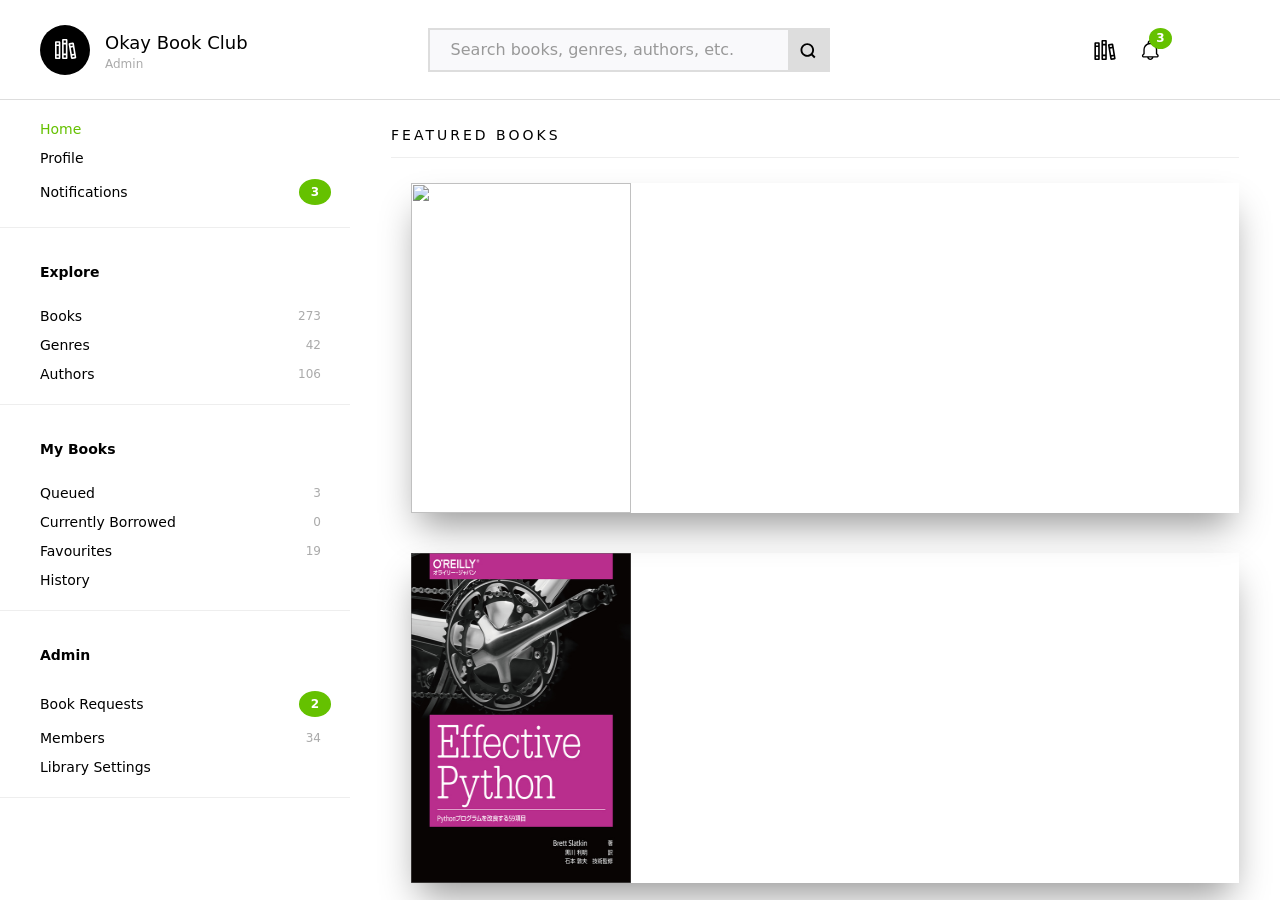
==== commit 7cf19da8: "chore(enhancement): added Caddyserver config" ====
--- a/public/dashboard/index.html
+++ b/public/dashboard/index.html
@@ -4,7 +4,7 @@
     <meta charset="UTF-8">
 
     <!-- -->
-    <meta name="generator" content="HTMX Server-rendered">
+    <meta name="generator" content="FILE Server-rendered">
     <!-- Web crawler instructions -->
     <meta name="robots" content="noimageindex, noarchive, nofollow">
 
@@ -19,8 +19,6 @@
 
     <!-- Setup mobile-optimized viewport directives -->
     <meta name="viewport" content="width=device-width, initial-scale=1.0">
-    <!-- Fix IE browser mode -->
-    <meta http-equiv="X-UA-Compatible" content="ie=edge">
 
     <script src="https://unpkg.com/flickity@2/dist/flickity.pkgd.min.js" async crossorigin="anonymous"></script>
 
@@ -35,7 +33,7 @@
     <!-- Setup HTTP/2 preload to prioritize eager-loading of JavaScript -->
     <link rel="preload" href="https://unpkg.com/matchmedia-polyfill@0.3.2/matchMedia.js" as="script">
     <link rel="preload" href="https://unpkg.com/matchmedia-polyfill@0.3.2/matchMedia.addListener.js" as="script">
-    <link rel="preload" href="../_common/components.js" as="script" />
+    <link rel="preload" href="../_common/components.js?id=08302" as="script" />
 
     <title>Okay Book Club - Admin</title>
 
@@ -57,11 +55,12 @@
     <noscript><link rel="stylesheet" href="./assets/css/listings.css"></noscript>
     <noscript><link rel="stylesheet" href="https://unpkg.com/flickity@2/dist/flickity.min.css" crossorigin="anonymous"></noscript>
 
+    <script src="../_common/components.js?id=08302"></script>
     <!-- Get Google Fonts file -->
     <link href="https://fonts.googleapis.com/css2?family=Ubuntu:ital,wght@0,400;0,500;0,700;1,400;1,700&display=swap" rel="stylesheet">
 
     <!-- If the browser doesn't support link[rel=preload], use JavaScript to setup a polyfill as load CSS asynchronously -->
-    <script id="link-preload-polyfill" type="text/javascript" data-hash="">
+    <script id="link-preload-polyfill" type="text/javascript" data-hash="'sha256-nfqxNUHyQH25sks994p99ZX7KIuoDZF+1Lhi3u0Qp1o='">
       /*! loadCSS. [c]2017 Filament Group, Inc. MIT License */
       !function(c){"use strict";var e=function(e,t,n,r){var o,i=c.document,a=i.createElement("link");if(t)o=t;else{var d=(i.body||i.getElementsByTagName("head")[0]).childNodes;o=d[d.length-1]}var f=i.styleSheets;if(r)for(var l in r)r.hasOwnProperty(l)&&a.setAttribute(l,r[l]);a.rel="stylesheet",a.href=e,a.media="only x",function e(t){if(i.body)return t();setTimeout(function(){e(t)})}(function(){o.parentNode.insertBefore(a,t?o:o.nextSibling)});var s=function(e){for(var t=a.href,n=f.length;n--;)if(f[n].href===t)return e();setTimeout(function(){s(e)})};function u(){a.addEventListener&&a.removeEventListener("load",u),a.media=n||"all"}return a.addEventListener&&a.addEventListener("load",u),(a.onloadcssdefined=s)(u),a};"undefined"!=typeof exports?exports.loadCSS=e:c.loadCSS=e}("undefined"!=typeof global?global:this);
 
@@ -75,12 +74,12 @@
     </script>
 
     <!-- Enhance the Critical Rendering Path by deprioritizing print media styles for devices they aren't mean for -->
-    <link media="print" rel="stylesheet" href="./_common/print.css">
+    <link media="print" rel="stylesheet" href="../_common/print.css">
 
     <!-- Enhance the Critical Rendering Path by deprioritizing desktop styles for devices they aren't mean for -->
-    <link media="screen and (min-width: 1024px)" rel="stylesheet" href="./assets/css/responsives/desktop.css">
+    <link media="screen and (min-width: 1024px)" rel="stylesheet" href="./assets/css/screens/desktop.css">
     <!-- Enhance the Critical Rendering Path by deprioritizing mobile styles for devices they aren't mean for -->
-    <link media="screen and (max-width: 560px)" rel="stylesheet" href="./assets/css/responsives/mobile.css">
+    <link media="screen and (max-width: 560px)" rel="stylesheet" href="./assets/css/screens/mobile.css">
 
     <!-- Load Browser Tab/Window Icon -->
     <link rel="icon" href="./assets/images/favicon.ico" type="image/x-icon">
@@ -122,7 +121,7 @@
               tabindex="0"
             />
             <button id="search-textbox-button" type="submit" tabindex="0" class="floating-banner_search-button">
-              <img alt="textbox-search-image" src="assets/images/svg/search.svg">
+              <img alt="textbox-search-image" src="./assets/images/svg/search.svg">
             </button>
           </form>
           <ul class="full-width position-absolute floating-banner_search-autocomplete-dropdown-list" role="listbox" id="autocomplete-dropdown" aria-label="Search AutoComplete Dropdown List">
@@ -132,22 +131,22 @@
         <section class="display-flex flex-aligned-center floating-banner_user-controls" role="region" aria-label="User Controls" tabindex="-1">
           <div class="floating-banner_user-search-trigger" tabindex="0" role="presentation">
             <button class="floating_banner_user-search-trigger-button" id="searchbox-popup-button" aria-haspopup="true" aria-controls="menu" tabindex="-1">
-              <img class="full-width" alt="user-search-magnifying-glass-image" src="assets/images/svg/search.svg" tabindex="-1">
+              <img class="full-width" alt="user-search-magnifying-glass-image" src="./assets/images/svg/search.svg" tabindex="-1">
             </button>
           </div>
           <div class="floating-banner_user-book-library" tabindex="0" role="presentation">
             <span class="display-block" role="figure" tabindex="-1">
-              <img alt="user-library-stack-image" src="assets/images/svg/libraries.svg" tabindex="-1">
+              <img alt="user-library-stack-image" src="./assets/images/svg/libraries.svg" tabindex="-1">
             </span>
           </div>
           <div class="position-relative floating-banner_user-notifications" data-count="3" tabindex="0" role="presentation">
             <span class="display-block" role="figure" tabindex="-1">
-              <img alt="user-notification-bell-image" src="assets/images/svg/notifications.svg" tabindex="-1">
+              <img alt="user-notification-bell-image" src="./assets/images/svg/notifications.svg" tabindex="-1">
             </span>
           </div>
           <div class="left-gutter-[x20] floating-banner_user-avatar-photo" tabindex="0" role="presentation">
             <span class="image-size-medium avatar-wrapper" role="figure" tabindex="-1">
-              <img class="avatar-image" alt="user-persona-photo" src="assets/images/svg/persona.png" tabindex="-1" data-object-fit="cover">
+              <img class="avatar-image" alt="user-persona-photo" src="./assets/images/svg/avatar-default.svg?id=97914" tabindex="-1" data-object-fit="cover">
             </span>
           </div>
         </section>
@@ -157,7 +156,7 @@
           <div class="allow-overflow full-height" id="content-area-container">
             <div class="menu-trigger-drawer">
               <button class="display-block mask-overflow" id="dismiss-menu-trigger">
-                <img alt="dismiss-sidebar-image" src="assets/images/svg/back.svg">
+                <img alt="dismiss-sidebar-image" src="./assets/images/svg/back.svg">
               </button>
             </div>
             <header class="fixed-content-area_side-bar-heading" role="heading" aria-level="3" aria-label="Side Bar Menu Heading">
--- a/public/_common/base.css
+++ b/public/_common/base.css
@@ -82,7 +82,6 @@
   -webkit-flex: 1;
   -moz-flex: 1;
   -ms-flex: 1;
-  white-space: nowrap;
 }
 
 .flex-fixed-\[\+350\] {
@@ -90,9 +89,9 @@
 }
 
 .flex-fixed-collaspable {
+    -webkit-flex-shrink: 0;
     flex-shrink: 0;
-    -webkit-flex-shrink: 0;
-    flex-basis: auto;
+    flex-basis: auto; /* Override back to default */
     min-width: 0;
 }
 
@@ -105,12 +104,25 @@
 	-ms-flex: 1;
 }
 
+/* You can add a padding to this flex item and it won't expand oddly */
+.flex-fluid-\[box-sized\] {
+    flex-basis: auto;
+    min-width: 0;
+    width: fit-content;
+    flex: 1;
+    -webkit-flex: 1;
+	-moz-flex: 1;
+	-ms-flex: 1;
+    box-sizing: border-box;
+}
+
 .flex-gap-\[x15\] {
     gap: 0.9375rem;
 }
 
 .full-width {
   width: 100%;
+  max-width: none; /* Override back to default */
 }
 
 .full-height {
@@ -133,16 +145,31 @@
     text-indent: 0.19rem;
 }
 
-.static-\[shrink-to-fit\] {
+.all\:block\[shrink-to-fit\] {
+    min-height: 0;
+    min-width: fit-content;
+}
+
+.static\:flex-\[shrink-to-fit\] {
     flex: 1 1 auto;
+    position: static;
+    /* shrink-to-fit trigger => */display: inline-flex;
+    min-height: 0;
+    min-width: fit-content;
+}
+
+.static\:block-\[shrink-to-fit\] {
+    position: static;
     /* shrink-to-fit trigger => */display: inline-block;
     min-height: 0;
+    min-width: fit-content;
 }
   
-.absolute-\[shrink-to-fit\] {
+.absolute-\:flex\[shrink-to-fit\] {
     flex: 1 1 auto;
     /* shrink-to-fit trigger => */position: absolute;
     isolation: isolate;
+    min-width: fit-content;
 }
 
 .mask-overflow {
--- a/public/_common/base.css
+++ b/public/_common/base.css
@@ -82,7 +82,6 @@
   -webkit-flex: 1;
   -moz-flex: 1;
   -ms-flex: 1;
-  white-space: nowrap;
 }
 
 .flex-fixed-\[\+350\] {
@@ -90,9 +89,9 @@
 }
 
 .flex-fixed-collaspable {
+    -webkit-flex-shrink: 0;
     flex-shrink: 0;
-    -webkit-flex-shrink: 0;
-    flex-basis: auto;
+    flex-basis: auto; /* Override back to default */
     min-width: 0;
 }
 
@@ -105,12 +104,25 @@
 	-ms-flex: 1;
 }
 
+/* You can add a padding to this flex item and it won't expand oddly */
+.flex-fluid-\[box-sized\] {
+    flex-basis: auto;
+    min-width: 0;
+    width: fit-content;
+    flex: 1;
+    -webkit-flex: 1;
+	-moz-flex: 1;
+	-ms-flex: 1;
+    box-sizing: border-box;
+}
+
 .flex-gap-\[x15\] {
     gap: 0.9375rem;
 }
 
 .full-width {
   width: 100%;
+  max-width: none; /* Override back to default */
 }
 
 .full-height {
@@ -133,16 +145,31 @@
     text-indent: 0.19rem;
 }
 
-.static-\[shrink-to-fit\] {
+.all\:block\[shrink-to-fit\] {
+    min-height: 0;
+    min-width: fit-content;
+}
+
+.static\:flex-\[shrink-to-fit\] {
     flex: 1 1 auto;
+    position: static;
+    /* shrink-to-fit trigger => */display: inline-flex;
+    min-height: 0;
+    min-width: fit-content;
+}
+
+.static\:block-\[shrink-to-fit\] {
+    position: static;
     /* shrink-to-fit trigger => */display: inline-block;
     min-height: 0;
+    min-width: fit-content;
 }
   
-.absolute-\[shrink-to-fit\] {
+.absolute-\:flex\[shrink-to-fit\] {
     flex: 1 1 auto;
     /* shrink-to-fit trigger => */position: absolute;
     isolation: isolate;
+    min-width: fit-content;
 }
 
 .mask-overflow {
--- a/public/_common/print.css
+++ b/public/_common/print.css
@@ -0,0 +1,55 @@
+@page {
+    size: A4 portrait;
+    margin: 1cm;
+    content: normal;
+    margin-bottom: 0;
+}
+
+@page :first {
+    margin-top: 0cm; /* Top margin on first page 0cm */
+}
+
+@page :right{
+    @bottom-right-corner {
+      content: counter(page);
+    }
+}
+  
+@page :left{
+    @bottom-left-corner {
+      content: counter(page);
+    }
+}
+
+@page :blank {
+    @top-center { content: "This page is intentionally left blank." }
+}
+
+@media print {
+    /* This makes sure that the PDF is rendered exactly like our layout. */
+
+    html,
+    body {
+        /* Tell browsers to print background colors */
+        -webkit-print-color-adjust: exact; /* Chrome/Safari/Edge/Opera */
+        color-adjust: exact; /* Firefox */
+    }
+}
+
+h1, h2, h3, h4, h5 {
+    page-break-before: auto;
+    page-break-after: avoid;
+    page-break-inside:avoid;
+}
+
+table, figure {
+    page-break-inside: avoid;
+}
+
+aside {
+    display: none;
+}
+
+a[href]:after {
+    content: none !important;
+}
--- a/public/dashboard/assets/css/screens/mobile.css
+++ b/public/dashboard/assets/css/screens/mobile.css
@@ -0,0 +1,7 @@
+/**!
+  * Main Section Components
+  */
+
+/*! Book Corousel */
+
+/*! Details Section */
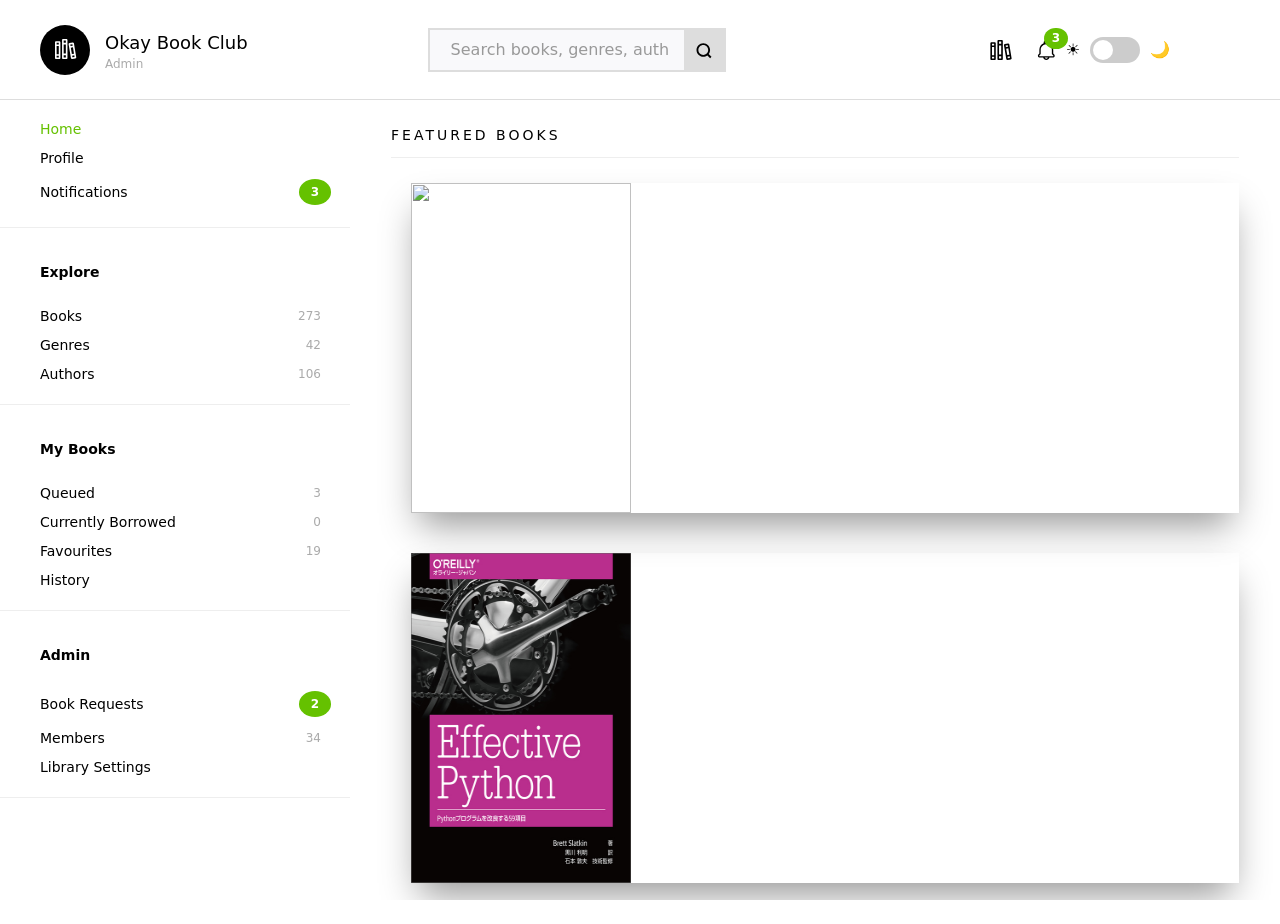
==== commit 1b9beed0: "chore: add webmanifest file and mokey-patched DOM sinks for markup" ====
--- a/public/dashboard/index.html
+++ b/public/dashboard/index.html
@@ -1,53 +1,89 @@
 <!DOCTYPE html>
-<html lang="en" dir="ltr" mozdisallowselectionprint moznomarginboxes>
+<html lang="en" class="no-js" mozdisallowselectionprint moznomarginboxes>
   <head>
+    <!-- Character-set encoding for this page is specified -->
     <meta charset="UTF-8">
-
-    <!-- -->
-    <meta name="generator" content="FILE Server-rendered">
+    <!-- DNS prefetch hints for this page are turned on -->
+    <meta http-equiv="x-dns-prefetch-control" content="on">
+
+    <!-- Identifies one of the software packages used to generate the document -->
+    <meta name="generator" content="VS Code + Manual Build">
+
     <!-- Web crawler instructions -->
     <meta name="robots" content="noimageindex, noarchive, nofollow">
+    <meta name="googlebot" content="noimageindex, noarchive, nofollow">
 
     <!-- SEE: https://developer.mozilla.org/en-US/docs/Web/HTTP/CSP -->
     <!-- Setup Content-Security-Policy: CSP 'sha-256-xxxxxxxxxxxxxxxxxxxxxxxxxx' generated on https://report-uri.com/home/hash -->
-    <meta http-equiv="Content-Security-Policy" content="default-src 'none'; script-src https://unpkg.com 'self' 'unsafe-hashes' 'sha256-F1noxsLOnJhyRSgc0zu5JgzoLjG2BBMaXaSG24k2mRM=' 'sha256-nfqxNUHyQH25sks994p99ZX7KIuoDZF+1Lhi3u0Qp1o=' 'sha256-hWC45CyizdmsZ60aJZVy86TxZR3DwVpwjTKVgaqB7P0=' 'sha256-3YN0wDiU/mNlaFTMeLZ7/SEie/LqY05buNjl2V1SXm4=' 'sha256-tllSXfe/rEPzjWstCF79xzGhtj0XYnqC5MkWnQioqw0='; style-src 'self' https://unpkg.com https://fonts.googleapis.com; img-src 'self'; font-src https://fonts.gstatic.com; require-trusted-types-for 'script'; trusted-types dompurify puritan">
-
-    <!-- Setup HTTP/2 preconnect to prioritize eager-connection over the network for staic resources -->
-    <link rel="preconnect" href="https://unpkg.com">
-    <link rel="preconnect" href="https://fonts.googleapis.com">
-    <link rel="preconnect" href="https://fonts.gstatic.com" crossorigin>
+    <!-- NOTE: Add "frame-ancestors 'none';" to HTTP response header for Content-Security-Policy instead as it isn't allowed in <meta> tag -->
+    <meta http-equiv="Content-Security-Policy" content="base-uri 'none'; default-src 'none'; manifest-src 'self'; script-src https://unpkg.com https://cdnjs.cloudflare.com https://cdn.jsdelivr.net 'self' 'inline-speculation-rules' 'nonce-E4c4WBD2t9CuYLlFsKNlUg' 'unsafe-hashes' 'sha256-bSAh0P67OeSsSds2xzF5bVChsj+0jEAeRwh2nVO1fLs=' 'sha256-F1noxsLOnJhyRSgc0zu5JgzoLjG2BBMaXaSG24k2mRM=' 'sha256-nfqxNUHyQH25sks994p99ZX7KIuoDZF+1Lhi3u0Qp1o=' 'sha256-hWC45CyizdmsZ60aJZVy86TxZR3DwVpwjTKVgaqB7P0=' 'sha256-3YN0wDiU/mNlaFTMeLZ7/SEie/LqY05buNjl2V1SXm4=' 'sha256-mkPyfZ3JxZLyWhMa/pVhq0wrvsbQPFblCAVnhTpC7GU='; style-src https://unpkg.com https://fonts.googleapis.com 'self' 'unsafe-hashes' 'sha256-F5QNGYMr+TJZ0JqgjHp8Bs58STA3rq7LesMhXzINk84='; img-src 'self'; font-src https://fonts.gstatic.com; child-src https://example.com; upgrade-insecure-requests; require-trusted-types-for 'script'; trusted-types dompurify puritan">
+
+    <!-- Setup HTTP/2 preconnect to prioritize eager-connection over TCP for static resources (e.g. .js, .css, .jpg, .png) -->
+    <link rel="preconnect" href="https://unpkg.com" crossorigin="anonymous">
+    <link rel="preconnect" href="https://fonts.googleapis.com" crossorigin>
+    <link rel="preconnect" href="https://fonts.gstatic.com" crossorigin="anonymous">
+	  <link rel="preconnect" href="https://cdnjs.cloudflare.com" crossorigin>
+	  <link rel="preconnect" href="https://cdn.jsdelivr.net" crossorigin>
+
+    <!-- ... -->
+    <!-- <meta name="next-size-adjust" content=""> -->
+
+    <!-- Manifest file -->
+    <link rel="manifest" href="./assets/manifest.webmanifest">
+    
+    <!-- Apple Mobile Web Metadata -->
+    <meta name="mobile-web-app-capable" content="yes">
+    <meta name="apple-mobile-web-app-title" content="OkayBookClub">
+    <meta name="apple-mobile-web-app-status-bar-style" content="black-translucent">
+    <!-- <meta name="apple-mobile-web-app-status-bar-style" content="default"> -->
+    <meta name="theme-color" content="#ffffff">
+
+    <link rel="apple-touch-icon" href="./assets/images/apple-touch-icon.png">
+
+    <!-- Load a .WOFF font file -->
+    <!-- <link rel="preload" href="https://assets.ok-static.com/media/797e433ab948586e-s.p.dbea232f.woff2" as="font" crossorigin="anonymous" type="font/woff2"> -->
 
     <!-- Setup mobile-optimized viewport directives -->
     <meta name="viewport" content="width=device-width, initial-scale=1.0">
-
-    <script src="https://unpkg.com/flickity@2/dist/flickity.pkgd.min.js" async crossorigin="anonymous"></script>
-
-    <!-- Setup HTTP/2 preload to prioritize eager-loading of CSS -->
+    <!-- <meta name="viewport" content="width=device-width, initial-scale=1, maximum-scale=1, viewport-fit=cover"> -->
+
+    <!-- SEE: https://jhildenbiddle.github.io/css-vars-ponyfill/#/ [Polyfill for CSS `var(...)` function for custom variables] -->
+    <!-- TODO: Remember to replace this with your own updated implementation of `css-vars-polyfill` that contains perf improvements, fixes and the `parseRuntime: true` config option -->
+    <!-- Setup Sub-Resource-Intergrity Hash: SRI 'sha-384-xxxxxxxxxxxxxxxxxxxxxxxxxxx' generated on https://srihash.org -->
+    <script src="https://cdn.jsdelivr.net/npm/css-vars-ponyfill@2" defer="defer" crossorigin="anonymous" integrity="sha384-Ag4nX+h00zp1OZ0BVkoLA/5kX2Bbmf3khB2eABoUG6wkRtOlchztMNUqvPuk0PB/" data-csp-nonce="E4c4WBD2t9CuYLlFsKNlUg"></script>
+
+    <!-- Setup HTTP/2 preload to prioritize eager-loading of all CSS -->
     <link rel="preload" href="../_common/reset.css" as="style" onload="this.rel='stylesheet'">
     <link rel="preload" href="../_common/base.css" as="style" onload="this.rel='stylesheet'">
+    <link rel="preload" href="./assets/css/carousel.css" as="style" onload="this.rel='stylesheet'">
     <link rel="preload" href="../_common/components.css" as="style" onload="this.rel='stylesheet'">
     <link rel="preload" href="https://unpkg.com/flickity@2/dist/flickity.min.css" as="style" onload="this.rel='stylesheet'" crossorigin="anonymous">
-    <link rel="preload" href="./assets/css/carousel.css" as="style" onload="this.rel='stylesheet'">
     <link rel="preload" href="./assets/css/listings.css" as="style" onload="this.rel='stylesheet'">
 
-    <!-- Setup HTTP/2 preload to prioritize eager-loading of JavaScript -->
+    <!-- Setup HTTP/2 preload to prioritize eager-loading of some JavaScript -->
     <link rel="preload" href="https://unpkg.com/matchmedia-polyfill@0.3.2/matchMedia.js" as="script">
     <link rel="preload" href="https://unpkg.com/matchmedia-polyfill@0.3.2/matchMedia.addListener.js" as="script">
-    <link rel="preload" href="../_common/components.js?id=08302" as="script" />
-
-    <title>Okay Book Club - Admin</title>
+    <link rel="preload" href="../_common/components.js" as="script">
+
+    <!-- Setup HTTP/2 preload to prioritize eager-loading of some Images -->
+    <link rel="preload" href="./assets/images/png/big-magic.png" as="image" fetchpriority="high">
+    <link rel="preload" href="./assets/images/png/effective-python.png" as="image" fetchpriority="high">
+
+    <title>OkayBookClub - Admin</title>
 
     <!-- Indicates if devices should try to interpret various formats and make actionable links out of them. -->
-    <!-- For example it controles if telephone numbers on mobile that can be clicked to dial or not.-->
+    <!-- For example this meta tag controls if telephone numbers on mobile can be clicked to dial or not.-->
     <meta name="format-detection" content="telephone=no">
 
-    <!-- ! Page description ! -->
+    <!-- SEE: https://metatags.netlify.app/ -->
+    <!-- ! Page description details ! -->
     <meta name="description" content="Okay book online club house">
     <meta name="author" content="Ifeora Okechukwu (isocroft@gmail.com)">
-    <!-- -->
+
+    <!-- Identifies the author of this HTML document -->
     <link rel="author" href="https://isocroft.vercel.app/about">
 
-    <!-- If JavaScript isn't enabled, opt for degraded experience by blocking the Critical Rendering Path by downloading CSS immediately -->
+    <!-- If JavaScript isn't enabled, opt for degraded experience by blocking the Critical Rendering Path by downloading CSS immediately while asking user to re-enable JavaScript -->
     <noscript><link rel="stylesheet" href="../_common/reset.css"></noscript>
     <noscript><link rel="stylesheet" href="../_common/base.css"></noscript>
     <noscript><link rel="stylesheet" href="../_common/components.css"></noscript>
@@ -55,7 +91,24 @@
     <noscript><link rel="stylesheet" href="./assets/css/listings.css"></noscript>
     <noscript><link rel="stylesheet" href="https://unpkg.com/flickity@2/dist/flickity.min.css" crossorigin="anonymous"></noscript>
 
-    <script src="../_common/components.js?id=08302"></script>
+    <!-- Enhance the Critical Rendering Path by deprioritizing print media styles for devices they aren't mean for -->
+    <link media="print" rel="stylesheet" href="../_common/print.css">
+
+    <!-- Enhance the Critical Rendering Path by deprioritizing desktop styles for devices they aren't mean for -->
+    <link media="screen and (min-width: 890px)" rel="stylesheet" href="./assets/css/screens/desktop.css">
+    <!-- Enhance the Critical Rendering Path by deprioritizing mobile styles for devices they aren't mean for -->
+    <link media="screen and (min-width: 320px) and (max-width: 767px)" rel="stylesheet" href="./assets/css/screens/mobile.css">
+    <!-- Enhance the Critical Rendering Path by deprioritizing tablet styles for devices they aren't mean for -->
+    <link media="screen and (min-width: 768px) and (max-width: 889px)" rel="stylesheet" href="./assets/css/screens/tablet.css">
+
+    <!-- Trying to detect whether the browser loading this page has support for ES modules and dynamic import for ES modules -->
+    <script nonce="E4c4WBD2t9CuYLlFsKNlUg">window.noModuleLoading = false;window.dynamicImportSupported = false;</script>
+    <script nonce="E4c4WBD2t9CuYLlFsKNlUg" nomodule="">window.noModuleLoading = true;</script>
+    <script type="module" nonce="E4c4WBD2t9CuYLlFsKNlUg" nomodule="">try{import("").catch(()=>{})}catch(t){}window.dynamicImportSupported=!0;</script>
+
+    <!-- Setup Sub-Resource-Intergrity Hash: SRI 'sha-384-xxxxxxxxxxxxxxxxxxxxxxxxxxx' generated on https://srihash.org -->
+    <script src="https://unpkg.com/flickity@2/dist/flickity.pkgd.min.js" defer="defer" crossorigin="anonymous" integrity="sha384-6ma6pGRLjeu6PkX+yOaR0dUGt6OQl9evbv3H2kdLWwIXtUztaQrWUlbRBPVpDH4B"></script>
+
     <!-- Get Google Fonts file -->
     <link href="https://fonts.googleapis.com/css2?family=Ubuntu:ital,wght@0,400;0,500;0,700;1,400;1,700&display=swap" rel="stylesheet">
 
@@ -73,21 +126,58 @@
       !function(n){"use strict";n.loadCSS||(n.loadCSS=function(){});var o=loadCSS.relpreload={};if(o.support=function(){var e;try{e=n.document.createElement("link").relList.supports("preload")}catch(t){e=!1}return function(){return e}}(),o.bindMediaToggle=function(t){var e=t.media||"all";function a(){t.addEventListener?t.removeEventListener("load",a):t.attachEvent&&t.detachEvent("onload",a),t.setAttribute("onload",null),t.media=e}t.addEventListener?t.addEventListener("load",a):t.attachEvent&&t.attachEvent("onload",a),setTimeout(function(){t.rel="stylesheet",t.media="only x"}),setTimeout(a,3e3)},o.poly=function(){if(!o.support())for(var t=n.document.getElementsByTagName("link"),e=0;e<t.length;e++){var a=t[e];"preload"!==a.rel||"style"!==a.getAttribute("as")||a.getAttribute("data-loadcss")||(a.setAttribute("data-loadcss",!0),o.bindMediaToggle(a))}},!o.support()){o.poly();var t=n.setInterval(o.poly,500);n.addEventListener?n.addEventListener("load",function(){o.poly(),n.clearInterval(t)}):n.attachEvent&&n.attachEvent("onload",function(){o.poly(),n.clearInterval(t)})}"undefined"!=typeof exports?exports.loadCSS=loadCSS:n.loadCSS=loadCSS}("undefined"!=typeof global?global:this);
     </script>
 
-    <!-- Enhance the Critical Rendering Path by deprioritizing print media styles for devices they aren't mean for -->
-    <link media="print" rel="stylesheet" href="../_common/print.css">
-
-    <!-- Enhance the Critical Rendering Path by deprioritizing desktop styles for devices they aren't mean for -->
-    <link media="screen and (min-width: 1024px)" rel="stylesheet" href="./assets/css/screens/desktop.css">
-    <!-- Enhance the Critical Rendering Path by deprioritizing mobile styles for devices they aren't mean for -->
-    <link media="screen and (max-width: 560px)" rel="stylesheet" href="./assets/css/screens/mobile.css">
-
     <!-- Load Browser Tab/Window Icon -->
     <link rel="icon" href="./assets/images/favicon.ico" type="image/x-icon">
+    <!-- Googles' Free API for creating a favicon for any site -->
+    <!-- <link rel="icon" href="https://www.google.com/s2/favicons?sz=96&domain_url=okaybooks.com" type="image/x-icon"> -->
+    <!-- <img src="https://www.google.com/s2/favicons?sz=96&domain_url=okaybooks.com"> -->
+
+    <noscript>
+      <!-- If JavaScript isn't enabled, block the entire screen with a message urging user to re-enable JavaScript -->
+      <style type="text/css" data-hash="'sha256-F5QNGYMr+TJZ0JqgjHp8Bs58STA3rq7LesMhXzINk84='">
+        body {
+          line-height: normal;
+          margin: 0;
+          padding: 0;
+          display: flex;
+          flex-direction: row;
+          align-items: center;
+          justify-content: center;
+          height: 100vh;
+        }
+
+        body > [id="root"] {
+          opacity: 0;
+          visibility: hidden;
+        }
+
+        body::before {
+          display: inline-block;
+          background-color: white;
+          z-index: 100;
+          width: 100%;
+          content: "Please re-enable Javascript on your browser to continue!";
+          color: black;
+          font-weight: bolder;
+          font-size: 28px;
+          text-align: center;
+        }
+      </style>
+      <!-- Keep refreshing the page every 7 seconds as long as JavaScript is disabled -->
+      <meta http-equiv="Refresh" content="7" >
+    </noscript>
+
+    <!-- INFO: Modernizr is optional here -->
+	  <!-- Setup Sub-Resource-Intergrity Hash: SRI 'sha-384-xxxxxxxxxxxxxxxxxxxxxxxxxxx' generated on https://srihash.org -->
+    <!-- <script type="text/javascript" src="https://cdnjs.cloudflare.com/ajax/libs/modernizr/2.8.3/modernizr.min.js"  crossorigin="anonymous" integrity="sha384-bPV3mA2eo3edoq56VzcPBmG1N1QVUfjYMxVIJPPzyFJyFZ8GFfN7Npt06Zr23qts"></script> -->
+    <!-- Setup Sub-Resource-Intergrity Hash: SRI 'sha-384-xxxxxxxxxxxxxxxxxxxxxxxxxxx' generated on https://srihash.org -->
+	  <script type="text/javascript" src="https://cdn.jsdelivr.net/gh/isocroft/browsengine@0.2.3/dist/browsengine.min.js" async="async" crossorigin="anonymous" integrity="sha384-50AmebZ/aSgYzSY2QkURfTYvuJObYNWgOQt/OA25oJUYtACZQRk+5Lmq0uyFk4Qw" data-csp-nonce="E4c4WBD2t9CuYLlFsKNlUg"></script>
+
   </head>
   <body>
     <div id="root" class="mask-overflow" aria-label="Page">
       <header class="display-flex flex-aligned-center flex-spaced-between floating-banner" aria-label="Page Banner">
-        <section id="branding" class="display-flex flex-aligned-center floating-banner_branding-box" role="region" aria-label="Branding" tabindex="-1">
+        <section id="branding" role="presentation" class="display-flex flex-aligned-center floating-banner_branding-box" role="region" aria-label="Branding" tabindex="-1">
           <button id="menu-trigger-button" aria-haspopup="true" aria-controls="menu" aria-hidden="true" tabindex="0" class="menu-control mask-overflow menu-trigger">
             <img src="./assets/images/svg/hamburger.svg" alt="page-menu-trigger" tabindex="-1" id="menu-trigger-icon">
           </button>
@@ -134,6 +224,7 @@
               <img class="full-width" alt="user-search-magnifying-glass-image" src="./assets/images/svg/search.svg" tabindex="-1">
             </button>
           </div>
+          
           <div class="floating-banner_user-book-library" tabindex="0" role="presentation">
             <span class="display-block" role="figure" tabindex="-1">
               <img alt="user-library-stack-image" src="./assets/images/svg/libraries.svg" tabindex="-1">
@@ -144,6 +235,18 @@
               <img alt="user-notification-bell-image" src="./assets/images/svg/notifications.svg" tabindex="-1">
             </span>
           </div>
+          <div tabindex="0" role="presentation">
+            <div class="theme-switch">
+              <span>☀️</span>
+    
+              <label class="switch">
+                <input type="checkbox" id="themeToggle">
+                <span class="slider"></span>
+              </label>
+    
+              <span>🌙</span>
+            </div>
+          </div>
           <div class="left-gutter-[x20] floating-banner_user-avatar-photo" tabindex="0" role="presentation">
             <span class="image-size-medium avatar-wrapper" role="figure" tabindex="-1">
               <img class="avatar-image" alt="user-persona-photo" src="./assets/images/svg/avatar-default.svg?id=97914" tabindex="-1" data-object-fit="cover">
@@ -152,7 +255,7 @@
         </section>
       </header>
       <section class="display-flex full-height mask-overflow fixed-content-area" role="region" aria-label="Page Content Area">
-        <aside id="side-bar" class="flex-fixed-[+350] mask-overflow full-height fixed-content-area_side-bar" role="menu" aria-labelledby="menu-trigger-button">
+        <aside id="side-bar" class="flex-fixed-[+350] full-height fixed-content-area_side-bar border-boxed display-block" role="menu" aria-labelledby="menu-trigger-button">
           <div class="allow-overflow full-height" id="content-area-container">
             <div class="menu-trigger-drawer">
               <button class="display-block mask-overflow" id="dismiss-menu-trigger">
@@ -160,7 +263,6 @@
               </button>
             </div>
             <header class="fixed-content-area_side-bar-heading" role="heading" aria-level="3" aria-label="Side Bar Menu Heading">
-              
               <div class="fixed-content-area_side-bar-branding" role="region">
                 <div role="group" class="display-flex flex-aligned-center flex-gap-[x15] branding" tabindex="-1">
                   <div class="branding-logo-wrapper" tabindex="0" role="figure" aria-labelledby="branding_caption">
@@ -173,8 +275,8 @@
                 </div>
               </div>
             </header>
-            <nav class="fixed-content-area_side-bar-navigation" role="group" aria-label="Side Bar Navigation">
-              <div class="fixed-content-area_side-bar-sub-menu" role="region" aria-label="Basic Sub Menu">
+            <nav class="fixed-content-area_side-bar-navigation" role="region" aria-label="Side Bar Navigation">
+              <div class="fixed-content-area_side-bar-sub-menu" role="group" aria-label="Basic Sub Menu">
                 <ul class="" role="menubar" tabindex="-1">
                   <li class="display-flex" tabindex="-1" role="presentation">
                     <a class="currently-highlighted" role="menuitem" aria-haspopup="false" tabindex="0" href="/#">Home</a>
@@ -188,7 +290,7 @@
                 </ul>
               </div>
 
-              <div class="fixed-content-area_side-bar-sub-menu" role="region" aria-label="Library Stock Sub Menu">
+              <div class="fixed-content-area_side-bar-sub-menu" role="group" aria-label="Library Stock Sub Menu">
                 <h4 id="explore_decription" class="">Explore</h4>
                 <ul class="" role="menubar" tabindex="-1" aria-describedby="explore_decription">
                   <li class="display-flex flex-aligned-center flex-spaced-between" tabindex="-1" data-count="273" role="presentation">
@@ -203,7 +305,7 @@
                 </ul>
               </div>
 
-              <div class="fixed-content-area_side-bar-sub-menu" role="region" aria-label="Inventory Records Sub Menu">
+              <div class="fixed-content-area_side-bar-sub-menu" role="group" aria-label="Inventory Records Sub Menu">
                 <h4 id="books_description" class="">My Books</h4>
                 <ul class="" role="menubar" tabindex="-1" aria-describedby="books_description">
                   <li class="display-flex flex-aligned-center flex-spaced-between" tabindex="-1" data-count="3" role="presentation">
@@ -240,8 +342,8 @@
         </aside>
         <main id="main-pane" class="flex-fluid mask-overflow full-height" aria-label="Page Content View">
           <div class="allow-overflow full-height" id="content-view-container">
-            <section class="panel" role="region" aria-label="Featured Books Carousel Panel">
-              <h3 class="panel-heading">featured books</h3>
+            <section class="panel" role="region" aria-labelledby="carousel-panel-heading">
+              <h3 class="panel-heading" id="carousel-panel-heading">featured books</h3>
               <div class="carousel" role="presentation" data-flickity='{
                 "arrowShape": {
                   "x0": 10,
@@ -251,7 +353,9 @@
                 },
                 "draggable": true,
                 "wrapAround": true,
-                "lazyLoad": true
+                "lazyLoad": true,
+                "adaptiveHeight": true,
+                "rightToLeft": true
               }'>
                 <div class="carousel-cell">
                   <img data-flickity-lazyload="./assets/images/png/big-magic.png" src="./assets/images/png/big-magic.png" width="220" height="330" />
@@ -292,14 +396,28 @@
           </div>
         </main>
       </section>
-      <div class="mobile-overlay" id="menu-shade"></div>
+      <div class="mobile-flyout-menu-overlay" id="menu-shade"></div>
     </div>
-    <script src="https://unpkg.com/matchmedia-polyfill@0.3.2/matchMedia.js"></script>
-    <script src="https://unpkg.com/matchmedia-polyfill@0.3.2/matchMedia.addListener.js"></script>
-    <script src="https://unpkg.com/object-fit-polyfill@0.1.0/dist/object-fit-polyfill.js" async></script>
-	  <script src="../_common/components.js"></script>
-    <script src="https://unpkg.com/urisanity@0.1.1/dist/urisanity.js"></script>
-    <script src="https://unpkg.com/dompurify@2.4.7/dist/purify.js"></script>
+    
+    <script type="text/javascript" charset="utf-8" nonce="E4c4WBD2t9CuYLlFsKNlUg">performance && performance.mark && performance.mark('scripts-blocking-start')</script>
+    <script type="text/javascript" src="https://unpkg.com/matchmedia-polyfill@0.3.2/matchMedia.js"></script>
+    <script type="text/javascript" src="https://unpkg.com/matchmedia-polyfill@0.3.2/matchMedia.addListener.js"></script>
+    <script type="text/javascript" src="https://unpkg.com/object-fit-polyfill@0.1.0/dist/object-fit-polyfill.js"></script>
+    <!-- SEE: https://developer.mozilla.org/en-US/docs/Web/CSS/Reference/Values/calc -->
+    <!-- CSS `calc(...)` function polyfill script loaded -->
+    <script id="calc-polyfill" type="text/javascript" data-hash="'sha256-bSAh0P67OeSsSds2xzF5bVChsj+0jEAeRwh2nVO1fLs='">
+      /*!
+        (c) Robert Weber, freely distributable under the terms of the MIT license.
+        
+        Version: v0.1.0
+        Script: calc-polyfill
+        Last Published: 25-01-2016
+      */
+      !function(win,doc){"use strict";function contentLoaded(a,b){var c=!1,d=!0,e=a.document,f=e.documentElement,g=e.addEventListener,h=g?"addEventListener":"attachEvent",i=g?"removeEventListener":"detachEvent",j=g?"":"on",k=function(d){("readystatechange"!=d.type||"complete"==e.readyState)&&(("load"==d.type?a:e)[i](j+d.type,k,!1),!c&&(c=!0)&&b.call(a,d.type||d))},l=function(){try{f.doScroll("left")}catch(a){return void setTimeout(l,50)}k("poll")};if("complete"==e.readyState)b.call(a,"lazy");else{if(!g&&f.doScroll){try{d=!a.frameElement}catch(m){}d&&l()}e[h](j+"DOMContentLoaded",k,!1),e[h](j+"readystatechange",k,!1),a[h](j+"load",k,!1)}}if(function(){for(var a,b=function(){},c=["assert","clear","count","debug","dir","dirxml","error","exception","group","groupCollapsed","groupEnd","info","log","markTimeline","profile","profileEnd","table","time","timeEnd","timeline","timelineEnd","timeStamp","trace","warn"],d=c.length,e=window.console=window.console||{};d--;)a=c[d],e[a]||(e[a]=b)}(),!doc.querySelectorAll)return!1;var EMPTY="",CALC_RULE="^(\\s*?[\\s\\S]*):(\\s*?[\\s\\S]*?((\\-(webkit|moz)\\-)?calc\\(([\\s\\S]+)\\))[\\s\\S]*)?$",CSSRULES="((\\s*?@media[\\s\\S]*?){([\\s\\S]*?)}\\s*?})|(([\\s\\S]*?){([\\s\\S]*?)})",KEYFRAMES=new RegExp("((@(-webkit-)?keyframes [\\s\\S]*?){([\\s\\S]*?}\\s*?)})","gi"),FONTFACE=new RegExp("((@font-face\\s*?){([\\s\\S]*?)})","gi"),COMMENTS=new RegExp("(\\/\\*[\\s\\S]*?\\*\\/)","gi"),IMPORTS=new RegExp("@import .*?;","gi"),CHARSET=new RegExp("@charset .*?;","gi"),PERCENT=/[\d\.]+%/,PT=/\d+pt/,PIXEL=/(\d+)px/g,REMEM=/[\d\.]+r?em/,REM=/[\d\.]+rem/,EM=/[\d\.]+em/,MATH_EXP=/[\+\-\/\*]?[\d\.]+(px|%|em|rem)?/g,PLACEHOLDER="$1",ONLYNUMBERS=/[\s\-0-9]/g,FONTSIZE="font-size",ADDMEDIA="@media",onTextResize=[],onWindowResize=[],cssTexts=[],docLoaded=!1,utilities={camelize:function(a){return a.replace(/\-(\w)/g,function(a,b){return b.toUpperCase()})},trim:function(a){var b=/^[\s\uFEFF\xA0]+|[\s\uFEFF\xA0]+$/g;return String.prototype.trim?a.trim():a.replace(b,"")},indexOf:function(a,b,c){var d=a.length>>>0;for(c=Number(c)||0,c=0>c?Math.ceil(c):Math.floor(c),0>c&&(c+=d);d>c;c++)if(c in a&&a[c]===b)return c;return-1},getStyle:function(a,b){return a.currentStyle?a.currentStyle[utilities.camelize(b)]:doc.defaultView&&doc.defaultView.getComputedStyle?doc.defaultView.getComputedStyle(a,null).getPropertyValue(b):a.style[utilities.camelize(b)]},getFontsize:function(a){var b,c=doc.createElement("span");return c.innerHTML="&nbsp;",c.style.position="absolute",c.style.lineHeight="1em",c.style.fontSize="1em",a.appendChild(c),b=c.offsetHeight,a.removeChild(c),b},addEvent:function(a,b,c){doc.addEventListener?a.addEventListener(b,c,!1):a.attachEvent("on"+b,c)},textResize:function(a){var b,c,d=function(){b=doc.createElement("span"),b.id="text-resize-control",b.innerHTML="&nbsp;",b.style.position="absolute",b.style.left="-9999px",b.style.lineHeight="1em",b.style.fontSize="1em",doc.body.insertBefore(b,doc.body.firstChild),c=b.offsetHeight},e=function(){var d=b.offsetHeight;return c===d?(win.requestAnimationFrame(e),!1):(c=d,a&&"function"==typeof a&&a(),void win.requestAnimationFrame(e))};d(),win.requestAnimationFrame(e)}},calcTest=function(){var a=document.createElement("div");return a.style.cssText="width: -moz-calc(10px); width: -webkit-calc(10px); width: calc(10px)",!!a.style.length},getStyleSheets=function(){for(var a,b=[],c=0,d=doc.styleSheets.length;d>c;c++)a=doc.styleSheets[c],cssTexts[c]="",a.href&&a.href!==EMPTY?a.rawCssText&&a.rawCssText!==EMPTY?cssTexts[c]=a.rawCssText:b.push(a.href):a.ownerNode&&"style"===a.ownerNode.nodeName.toLowerCase()&&(cssTexts[c]=a.ownerNode.textContent);(b.length>0||cssTexts.length>0)&&loadStylesheets(b)},loadStylesheets=function(a){var b,c=0,d=a.length;if(win.XMLHttpRequest)b=new XMLHttpRequest;else try{b=new ActiveXObject("Microsoft.XMLHTTP")}catch(e){b=null}if(b)for(;d>c;c++)try{b.open("GET",a[c],!1),b.send(),200===b.status&&(cssTexts[c]=b.responseText)}catch(e){console.log("Error making request for file "+a[c]+": "+e.message)}cssTexts.length>0&&parseStylesheets(cssTexts)},parseStylesheets=function(a){for(var b=0,c=a.length;c>b;b++)a[b].length&&(a[b]=a[b].replace(COMMENTS,EMPTY).replace(CHARSET,EMPTY).replace(IMPORTS,EMPTY).replace(KEYFRAMES,EMPTY).replace(FONTFACE,EMPTY),dotheCalc(parseCSS(a[b])))},removeStyles=function(a){for(var b=0,c=a.length;c>b;b++)JSON.parse(a[b].getAttribute("data-calced"))||a[b].removeAttribute("style")},parseCSS=function(a,b){var c,d,e,f,g,h,i,j,k,l=[];for(b=b||"",e=new RegExp(CSSRULES,"gi");;){if(f=e.exec(a),null===f)break;if(g=utilities.trim((f[2]||f[5]).split("\r\n").join("\n")),-1!==g.indexOf(ADDMEDIA))h=f[3]+"\n}",l=l.concat(parseCSS(h,g.replace(ADDMEDIA,"")));else for(h=f[6].split("\r\n").join("\n").split(";"),c=0,d=h.length;d>c;c++){i=new RegExp(CALC_RULE,"gi").exec(h[c]);try{j=doc.querySelectorAll(g)}catch(m){console.log('Error trying to select "'+g+'": '+m.message);break}null!==i&&j.length&&(k={elements:j,media:b,values:utilities.trim(i[2]),formula:i[6],prop:utilities.trim(i[1]),placholder:utilities.trim(i[3])},k.formula.match(PERCENT)&&(k.onresize=!0),k.formula.match(REMEM)&&(k.ontextresize=!0),l.push(k))}}return l},dotheCalc=function(calcRules){for(var index=0,len=calcRules.length,obj,calc=function(obj){for(var i=0,len=obj.elements.length,refValue,modifier,matches,l,j,result,formula;len>i;i++){for(formula=obj.formula.replace(PIXEL,PLACEHOLDER),matches=formula.match(MATH_EXP),l=matches.length,j=0;l>j;j++)modifier=null,matches[j].match(PERCENT)&&(refValue=obj.elements[i].parentNode.clientWidth,modifier=parseFloat(matches[j],10)/100),matches[j].match(EM)&&(refValue=obj.elements[i].currentStyle?utilities.getFontsize(obj.elements[i]):parseInt(utilities.getStyle(obj.elements[i],FONTSIZE).replace(/px/,EMPTY),10),refValue.match&&refValue.match(PT)&&(refValue=Math.round(1.333333333*parseInt(refValue.replace(/pt/,""),10))),modifier=parseFloat(matches[j],10)),matches[j].match(REM)&&(refValue=utilities.getStyle(doc.body,FONTSIZE).match(PERCENT)?16*parseInt(utilities.getStyle(doc.body,FONTSIZE).replace(/%/,EMPTY),10)/100:utilities.getStyle(doc.body,FONTSIZE).match(PT)?Math.round(1.333333333*parseInt(utilities.getStyle(doc.body,FONTSIZE).replace(/pt/,""),10)):parseInt(utilities.getStyle(doc.body,FONTSIZE).replace(/px/,EMPTY),10),modifier=parseFloat(matches[j],10)),modifier&&(formula=formula.replace(matches[j],refValue*modifier));try{formula.match(ONLYNUMBERS)&&(result=eval(formula),obj.elements[i].style[utilities.trim(utilities.camelize(obj.prop))]=obj.values.replace(obj.placholder,result+"px"),obj.elements[i].setAttribute("data-calced",!0))}catch(e){}}};len>index;index++)obj=calcRules[index],obj.onresize&&-1===utilities.indexOf(onWindowResize,obj)&&onWindowResize.push(obj),obj.ontextresize&&-1===utilities.indexOf(onTextResize,obj)&&onTextResize.push(obj),obj.media!==EMPTY?win.matchMedia&&win.matchMedia(obj.media).matches?calc(obj):removeStyles(obj.elements):calc(obj)};win.dotheCalc=function(){cssTexts.length>0&&docLoaded&&parseStylesheets(cssTexts)},contentLoaded(win,function(){calcTest()||(docLoaded=!0,getStyleSheets(),onTextResize.length>0&&utilities.textResize(function(){dotheCalc(onTextResize)}),onWindowResize.length>0&&utilities.addEvent(win,"resize",function(){dotheCalc(onWindowResize)}))}),function(a){!function(){if(!a.requestAnimationFrame){a.webkitRequestAnimationFrame&&(a.requestAnimationFrame=a.webkitRequestAnimationFrame,a.cancelAnimationFrame=a.webkitCancelAnimationFrame||a.webkitCancelRequestAnimationFrame);var b=0;a.requestAnimationFrame=function(c){var d=(new Date).getTime(),e=Math.max(0,16-(d-b)),f=a.setTimeout(function(){c(d+e)},e);return b=d+e,f},a.cancelAnimationFrame=function(a){clearTimeout(a)}}}(),"function"==typeof define&&define(function(){return a.requestAnimationFrame})}(window)}(window,document);
+    </script>
+	  <script type="text/javascript" src="../_common/components.js"></script>
+	  <script type="text/javascript" src="https://unpkg.com/urisanity@0.1.1/dist/urisanity.js"></script>
+    <script type="text/javascript" src="https://unpkg.com/dompurify@2.4.7/dist/purify.js"></script>
     <!-- SEE: https://developer.mozilla.org/en-US/docs/Web/API/Trusted_Types_API -->
     <!-- Trsusted Types Polyfill script loaded -->
     <script id="trusted-types-polyfill" type="text/javascript" data-hash="'sha256-hWC45CyizdmsZ60aJZVy86TxZR3DwVpwjTKVgaqB7P0='" data-csp="trusted-types default; require-trusted-types-for 'script'">
@@ -360,7 +478,7 @@
         "enforce":"report",documentURI:a.g.document.location.href,effectiveDirective:"require-trusted-types-for",originalPolicy:a.h.l,statusCode:0,violatedDirective:"require-trusted-types-for",sample:g+"."+c+" "+e});W(a,b,"Node")&&b.isConnected?b.dispatchEvent(c):a.g.document.dispatchEvent(c)}if(a.h.g)throw new TypeError(m);};function Fb(){try{var a;if(!(a=document.currentScript)){var b=document.getElementsByTagName("script");a=b[b.length-1]}if(a&&"Content-Security-Policy:"==a.textContent.trim().substr(0,24))return a.textContent.trim().slice(24);if(a.dataset.csp)return a.dataset.csp;var c=document.head.querySelector('meta[http-equiv^="Content-Security-Policy"]');if(c)return c.content.trim()}catch(d){}return null}var Gb;
         a:{for(var Hb=l(["trustedTypes","TrustedTypes"]),Ib=Hb.next();!Ib.done;Ib=Hb.next()){var Jb=Ib.value;if(window[Jb]&&!window[Jb]._isPolyfill_){Gb=!1;break a}}Gb=!0}if(Gb){var Ta=Fb(),mb=Ta?Sa():new Qa(!1,!1,[],!0);xb()};}).call(this);
     </script>
-    <script id="trusted-types-policy" data-hash="'sha256-3YN0wDiU/mNlaFTMeLZ7/SEie/LqY05buNjl2V1SXm4='">
+    <script id="trusted-types-policy" type="text/javascript" data-hash="'sha256-3YN0wDiU/mNlaFTMeLZ7/SEie/LqY05buNjl2V1SXm4='">
       window.addEventListener('securitypolicyviolation', console.error.bind(console));
 
       /* @HINT: feature / object detection */
@@ -390,11 +508,14 @@
         });
       }
     </script>
-    <script id="dom-parser__xml-serializer-polyfill" type="text/javascript" data-hash="'sha256-tllSXfe/rEPzjWstCF79xzGhtj0XYnqC5MkWnQioqw0='">
+    <!-- SEE: https://developer.mozilla.org/en-US/docs/Web/API/DOMParser -->
+	  <!-- DOMParser polyfill script loaded -->
+    <script id="dom-parser__xml-serializer-polyfill" type="text/javascript" data-hash="'sha256-mkPyfZ3JxZLyWhMa/pVhq0wrvsbQPFblCAVnhTpC7GU='">
       /** Polyfill for DOMParser and XMLSerializer
-       * DOMParser (String, String)
+       *  DOMParser (String, String)
        *   @source https://gist.github.com/1129031
-       * XMLSerializer (Object of HTMLElement)
+       * 
+       *  XMLSerializer (Object of HTMLElement)
        */
 
       (function(objects) {
@@ -408,7 +529,7 @@
           // Webkit - null
           if(
             (new objects.parser()).parseFromString(window.Puritan.createHTML(""), "text/html")
-      &&    (new objects.serializer()).serializeToString(document.body)
+            && (new objects.serializer()).serializeToString(document.body)
           ) return;
         } catch(error) {}
 
@@ -441,5 +562,148 @@
         };
       })({ parser: DOMParser, serializer: XMLSerializer });
     </script>
+    <!-- Sample of Dynamically-generated script -->
+    <script id="dynamically-generated-script-from-server" type="text/javascript" nonce="E4c4WBD2t9CuYLlFsKNlUg">
+      
+      function setCookie(key, value, days) {
+        const today = new Date();
+        today.setTime(today.getTime() + (days < 0 ? days : days * 864e5));
+        const expires = today.toUTCString();
+        window.document.cookie = key + "=" + value + "; expires=" + expires + ";";
+      }
+
+      function getCookie(name) {
+        const cookieJarSection = window.document.cookie
+          .split("; ")
+          .find(row => row.startsWith(name + "=")) || ""
+        
+        if (cookieJarSection !== "") {
+          return cookieJarSection.split("=")[1];
+        }
+
+        return null;
+      }
+
+      const toggle = window.document.getElementById("themeToggle");
+
+      /* Apply saved theme */
+      function applyTheme(theme) {
+        if (theme === "dark") {
+          window.document.body.classList.add("dark-mode");
+          toggle.checked = true;
+        } else {
+          window.document.body.classList.remove("dark-mode");
+          toggle.checked = false;
+        }
+      }
+
+      /* Load cookie on page start */
+      window.addEventListener("load", function () {
+        const savedTheme = getCookie("theme");
+
+        if (savedTheme) {
+          applyTheme(savedTheme);
+        }
+      });
+
+      /* Toggle event */
+      toggle.addEventListener("change", function () {
+        const theme = toggle.checked ? "dark" : "light";
+
+        applyTheme(theme);
+
+        // delete the cookie first
+        setCookie("theme", "", -1);
+
+        // reset the cookie again
+        setCookie("theme", theme, 365);
+      });
+    </script>
+    <script type="text/javascript" charset="utf-8" nonce="E4c4WBD2t9CuYLlFsKNlUg">performance && performance.measure && performance.measure('scripts-blocking', 'scripts-blocking-start'), console.log("Perf for script loading: ", "...");</script>
+    <script type="speculationrules" nonce="E4c4WBD2t9CuYLlFsKNlUg" nomodule="">
+      {
+        "prefetch":[
+          {
+            "source": "list",
+            "urls": ["https://okay.local/settings"],
+            "requires": ["anonymous-client-ip-when-cross-origin"],
+            "referrer_policy": "strict-origin"
+          }
+        ]
+      }
+    </script>
+    <script type="application/ld+json" nonce="E4c4WBD2t9CuYLlFsKNlUg">
+      {
+        "sameAs":"https://okay.local/dashboard",
+        "name":"Dashboard",
+        "description":"Okay book online club house",
+        "mainContentOfPage": {
+          "@type": "WebPageElement",
+          "cssSelector": "#root"
+        },
+        "datePublished":"2024-10-21T00:19:02-04:00",
+        "@context":"https://schema.org/",
+        "@type":"WebPage"
+      }
+    </script>
+    <script type="text/javascript" nonce="E4c4WBD2t9CuYLlFsKNlUg">
+      ;(function (win) {
+        /* @HINT: Extract descriptor for `innerHTML` property for any element */
+        var originalDesc_innerHTML = win.Object.getOwnPropertyDescriptor(win.Element.prototype, 'innerHTML');
+        function setter_innerHTML (newInnerHTMLValue) {
+          const self = this
+          let $newInnerHTMLValue = typeof newInnerHTMLValue === "string" ? newInnerHTMLValue : ""
+          $newInnerHTMLValue = newInnerHTMLValue instanceof win.TrustedHTML ? newInnerHTMLValue : $newInnerHTMLValue 
+          const $newTrustedHTMLValue = typeof $newInnerHTMLValue === "string" ? win.Puritan.createHTML($newInnerHTMLValue) : $newInnerHTMLValue
+
+          return originalDesc_innerHTML.set.call(self, $newTrustedHTMLValue)
+        }
+        /* @HINT: Monkey-patch setter for `innerHTML` property for any element */
+        if (originalDesc_innerHTML) {
+          win.Object.defineProperty(win.Element.prototype, 'innerHTML', {
+            configurable: originalDesc_innerHTML.configurable,
+            enumerable: originalDesc_innerHTML.enumerable,
+            get: originalDesc_innerHTML.get,
+            set: setter_innerHTML
+          });
+        } else {
+          originalDesc_innerHTML = { set: Object.prototype.__lookupSetter__.call(win.HTMLElement.prototype, "innerHTML") }
+          win.Object.prototype.__defineSetter__.call(win.HTMLElement.prototype, 'innerHTML', setter_innerHTML)
+        }
+      })(window)
+    </script>
+    <script type="text/javascript" nonce="E4c4WBD2t9CuYLlFsKNlUg">
+      ;(function (win) {
+        /* @HINT: Extract descriptor for `srcdoc` property for `HTMLIFrameElement` element */
+        var originalDesc_srcDoc = win.Object.getOwnPropertyDescriptor(win.HTMLIFrameElement.prototype, 'srcdoc')
+        function setter_Srcdoc (newSrcdocMarkupValue) {
+          const self = this
+          let $newSrcdocMarkupValue = typeof newSrcdocMarkupValue === "string" ? newSrcdocMarkupValue : ""
+          $newSrcdocMarkupValue = newSrcdocMarkupValue instanceof win.TrustedHTML ? newInnerHTMLValue : $newSrcdocMarkupValue 
+          const $newTrustedHTMLSrcdocMarkupValue = typeof $newSrcdocMarkupValue === "string" ? win.Puritan.createHTML($newSrcdocMarkupValue) : $newSrcdocMarkupValue
+
+          return originalDesc_srcDoc.set.call(self, $newTrustedHTMLSrcdocMarkupValue)
+        }
+        /* @HINT: Monkey patch setter for `srcdoc` property for `HTMLIFrameElement` element */
+        if (originalDesc_srcDoc) {
+          win.Object.defineProperty(win.HTMLIFrameElement.prototype, 'srcdoc', {
+            configurable: originalDesc_srcDoc.configurable,
+            enumerable: originalDesc_srcDoc.enumerable,
+            get: originalDesc_srcDoc.get,
+            set: setter_Srcdoc
+          });
+        } else {
+          originalDesc_srcDoc = { set: win.Object.prototype.__lookupSetter__.call(
+            win.HTMLIFrameElement.prototype,
+            'srcdoc'
+          ) }
+          win.Object.prototype.__defineSetter__.call(win.HTMLIFrameElement.prototype, 'srcdoc', setter_Srcdoc)
+        }
+      })(window)
+    </script>
+    <script type="text/javascript" nonce="E4c4WBD2t9CuYLlFsKNlUg">console.log("TTI duration: ", window.performance.timing.domLoading - window.performance.timing.domInteractive);</script>
+    <script type="text/javascript" nonce="E4c4WBD2t9CuYLlFsKNlUg">console.log("TTI -> PLC: ", window.performance.timing.domInteractive - window.performance.timing.domComplete);</script>
+    <span id="thing"></span>
+    <iframe width="0px" height="0px" frameboder="none" scrolling="no" src="https://example.com"></iframe>
   </body>
-</html>+</html>
--- a/public/_common/base.css
+++ b/public/_common/base.css
@@ -1,14 +1,23 @@
+@charset "UTF-8";
+
 .display-block {
     display: block;
 }
+  
+.display-inline-block {
+    display: inline-block;
+}
 
 .display-flex {
-    display: box;
     display: -ms-flex;
     display: -moz-flex;
     display: -webkit-flex;
     display: -ms-flexbox;
     display: flex;
+}
+  
+.display-inline-flex {
+    display: inline-flex;
 }
 
 .flex-row,
@@ -69,6 +78,62 @@
    justify-content: space-between;
 }
 
+.flex-spaced-centric {
+    -webkit-box-pack: center;
+    -moz-box-pack: center;
+    -ms-box-pack: center;
+    box-pack: center;
+
+    -webkit-justify-content: center;
+	-moz-justify-content: center;
+	-ms-justify-content: center;
+   justify-content: center;
+}
+
+.flex-spaced-around {
+    -webkit-box-pack: justify;
+    -moz-box-pack: justify;
+    -ms-box-pack: justify;
+    box-pack: justify;
+  
+    -ms-flex-pack: distribute; /* IE10 equivalent (close to space-around) */
+
+    -webkit-justify-content: space-around;
+	-moz-justify-content: space-around;
+	-ms-justify-content: space-around;
+   justify-content: space-around;
+}
+
+.flex-spaced-shiftleft {
+    -webkit-box-pack: start;
+    -moz-box-pack: start;
+    -ms-box-pack: start;
+    box-pack: start;
+  
+    -webkit-justify-content: flex-start;
+	-moz-justify-content: flex-start;
+	-ms-justify-content: flex-start;
+   justify-content: flex-start;
+}
+
+.flex-spaced-shiftright {
+    -webkit-box-pack: end;
+    -moz-box-pack: end;
+    -ms-box-pack: end;
+    box-pack: end;
+  
+    -webkit-justify-content: flex-end;
+	-moz-justify-content: flex-end;
+	-ms-justify-content: flex-end;
+   justify-content: flex-end;
+}
+
+/* `.flex-flexible`
+
+- Where some children should be flexible and others should keep natural size
+
+- When mixing fixed-size and flexible items in the same flex container
+*/
 .flex-flexible {
   flex: auto; /* Override back to default */
   -webkit-flex: auto;
@@ -76,28 +141,57 @@
   -ms-flex: auto;
 }
 
-.flex-flexible-equal-parts {
-  min-width: fit-content;
+.flex-flexible-varied-parts {
+  min-width: max-content;
+  min-height: 0;
   flex: 1;
   -webkit-flex: 1;
   -moz-flex: 1;
   -ms-flex: 1;
 }
 
+.flex-flexible-equal-parts {
+  min-width: fit-content;
+  min-height: 0;
+  flex: 1;
+  -webkit-flex: 1;
+  -moz-flex: 1;
+  -ms-flex: 1;
+}
+
 .flex-fixed-\[\+350\] {
+    -webkit-flex-basis: 21.875rem;
     flex-basis: 21.875rem;
+    min-height: 0;
 }
 
 .flex-fixed-collaspable {
     -webkit-flex-shrink: 0;
     flex-shrink: 0;
-    flex-basis: auto; /* Override back to default */
+    flex-basis: auto !important; /* Override back to default */
     min-width: 0;
+}
+
+.flex-fixed-collaspable-tweened {
+    -webkit-flex-shrink: 0;
+    flex-shrink: 0;
+    flex-basis: auto !important; /* Override back to default */
+    min-width: 0;
+    will-change: width;
+    transition: flex-basis 0.3s ease, width 0.3s ease;
+}
+
+.flex-fixed-collaspable-tweened.collapsed {
+    flex-basis: 0 !important;
+    width: 0;
+    padding: 0;
+    overflow: hidden;
 }
 
 .flex-fluid {
     min-width: 0;
-    flex-basis: auto; /* Override back to default */
+    height: auto;
+    flex-basis: auto !important; /* Override back to default */
     flex: 1;
     -webkit-flex: 1;
 	-moz-flex: 1;
@@ -105,9 +199,9 @@
 }
 
 /* You can add a padding to this flex item and it won't expand oddly */
-.flex-fluid-\[box-sized\] {
-    flex-basis: auto;
-    min-width: 0;
+.flex-fluid-\[box-sized\],
+.flex-fluid-fill-available-\[box-sized\] {
+    min-height: 0;
     width: fit-content;
     flex: 1;
     -webkit-flex: 1;
@@ -116,13 +210,21 @@
     box-sizing: border-box;
 }
 
+.flex-fluid-\[box-sized\] {
+    min-width: 0;
+}
+
+.flex-fluid-fill-available-\[box-sized\] {
+    min-width: 100%;
+}
+
 .flex-gap-\[x15\] {
     gap: 0.9375rem;
 }
 
 .full-width {
   width: 100%;
-  max-width: none; /* Override back to default */
+  max-width: none !important; /* Override back to default */
 }
 
 .full-height {
@@ -141,8 +243,9 @@
     margin-left: 1.25rem;
 }
 
-.text-indext-\[x3\] {
-    text-indent: 0.19rem;
+.text\:block-\[shink-to-zero\] {
+    min-width: 0;
+    width: max-content;
 }
 
 .all\:block\[shrink-to-fit\] {
@@ -152,14 +255,14 @@
 
 .static\:flex-\[shrink-to-fit\] {
     flex: 1 1 auto;
-    position: static;
+    position: static !important;
     /* shrink-to-fit trigger => */display: inline-flex;
     min-height: 0;
     min-width: fit-content;
 }
 
 .static\:block-\[shrink-to-fit\] {
-    position: static;
+    position: static !important;
     /* shrink-to-fit trigger => */display: inline-block;
     min-height: 0;
     min-width: fit-content;
@@ -172,16 +275,22 @@
     min-width: fit-content;
 }
 
+.border-boxed {
+  box-sizing: border-box;
+  -moz-box-sizing: border-box;
+  -webkit-box-sizing: border-box;
+}
+
+.padding-boxed {
+  box-sizing: padding-box;
+  -moz-box-sizing: padding-box;
+  -webkit-box-sizing: padding-box;
+}
+
 .mask-overflow {
     overflow: hidden;
 }
 
-.text-compact.mask-overflow {
-    text-overflow: ellipsis;
-    vertical-align: middle;
-    white-space: pre-line;
-}
-
 .allow-overflow {
     overflow: auto;
 }
@@ -194,32 +303,110 @@
     position: absolute;
 }
 
-.panel {
-    padding-left: 2.563rem;
-    padding-right: 2.563rem;
-}
-
-.panel-heading {
-    font-size: 0.875rem;
-    font-style: normal;
-    font-weight: 400;
-    line-height: normal;
-    letter-spacing: 0.188rem;
-    text-transform: uppercase;
-    padding-bottom: 0.875rem;
-}
-
-.panel .panel-heading {
-    margin-top: 1.688rem;
-    margin-bottom: 1.563rem;
-    border-bottom: 0.063rem solid var(--color-border-primary);
-}
-
-button {
-    touch-action: auto;
-    -ms-touch-action: auto;
-    user-select: none;
-    -moz-user-select: -moz-none;
-    -webkit-user-select: none;
-    cursor: pointer;
+.outline-none {
+    outline: none;
+}
+
+.bg-transparent {
+    background-color: transparent;
+}
+
+.font-bold { font-weight: 700; }
+.font-semibold { font-weight: 600; }
+.font-medium { font-weight: 500; }
+
+.text-uppercase { text-transform: uppercase; }
+.text-lowercase { text-transform: lowercase; }
+.text-capitalize { text-transform: capitalize; }
+
+
+.text-indext-\[x3\] {
+    text-indent: 0.19rem;
+}
+
+.text-clamped-exact,
+.text-clamped-normal,
+.text-clamped-fitted,
+.text-branded {
+  text-overflow: ellipsis;
+}
+
+.text-v-aligned-center,
+.text-clamped-normal {
+  vertical-align: middle;
+}
+
+.text-clamped-fitted,
+.text-clamped-normal {
+  display: -webkit-box;
+  display: -webkit-inline-box;
+  display: inline-flex;
+}
+
+.text-clamped-fitted {
+  -webkit-box-orient: vertical;
+  -moz-box-orient: vertical;
+  box-orient: vertical;
+  -ms-flex-direction: column;
+  flex-direction: column;
+}
+
+.text-clamped-exact {
+  white-space: nowrap;
+}
+
+.text-clamped-fitted {
+  white-space: pre-line;
+}
+
+.text-clamped-normal {
+  white-space: normal;
+}
+
+.text-clamped-fitted.mask-overflow.lines-\[x2\],
+.text-clamped-normal.mask-overflow.lines-\[x2\] {
+  -webkit-line-clamp: 2;
+  line-clamp: 2;
+}
+
+.text-clamped-fitted.mask-overflow.lines-\[x3\],
+.text-clamped-normal.mask-overflow.lines-\[x3\] {
+  -webkit-line-clamp: 3;
+  line-clamp: 3;
+}
+
+.text-clamped-fitted.mask-overflow.lines-\[x5\],
+.text-clamped-normal.mask-overflow.lines-\[x5\] {
+  -webkit-line-clamp: 5;
+  line-clamp: 5;
+}
+
+.text-clamped-fitted.gutter-top-md,
+.text-clamped-normal.gutter-top-md {
+  position: relative;
+  top: 8px;
+}
+
+.text-branded {
+  text-transform: capitalize;
+  white-space: nowrap;
+}
+
+button, [role="button"] {
+  touch-action: auto;
+  -ms-touch-action: auto;
+  user-select: none;
+  -moz-user-select: -moz-none;
+  -webkit-user-select: none;
+  cursor: pointer;
+}
+
+button.display-inline-block {
+  display: inline-block;
+  vertical-align: middle;
+}
+
+button.display-inline-flex {
+  display: inline-flex;
+  align-items: center;
 }
--- a/public/dashboard/assets/css/carousel.css
+++ b/public/dashboard/assets/css/carousel.css
@@ -63,17 +63,19 @@
   -moz-border-radius: 0;
   -webkit-border-radius: 0;
 }
-.carousel .flickity-prev-next-button:disabled {
-  opacity: 0.2;
-}
-.carousel .flickity-prev-next-button:hover {
-  opacity: 0.85;
+
+@media (hover: hover) {
+  .carousel .flickity-prev-next-button:disabled {
+    opacity: 0.2;
+  }
+  .carousel .flickity-prev-next-button:hover {
+    opacity: 0.85;
+  }
 }
 
 /* arrow color */
 .carousel .flickity-prev-next-button .arrow {
   fill: var(--color-svg-fill);
-  fill: black;
 }
 .carousel .flickity-prev-next-button .flickity-button-icon {
   width: 0.962rem;
@@ -92,12 +94,11 @@
 .carousel .flickity-prev-next-button.previous {
   left: -2.5rem;
   border-right: 0.063rem solid var(--color-border-quinary);
-  border-right: 0.063rem solid #FFFFFF;
 }
 .carousel .flickity-prev-next-button.next {
   right: -2.5rem;
   border-left: 0.063rem solid var(--color-border-quinary);
-  border-right: 0.063rem solid #FFFFFF;
+  border-right: 0.063rem solid var(--color-border-quinary);
 }
 
 .carousel .flickity-page-dots {
@@ -108,7 +109,6 @@
 
 .carousel .flickity-page-dots .dot {
   background-color: var(--color-background-tertiary);
-  background-color: #DDDDDD;
 }
 
 .carousel .flickity-page-dots .dot.is-selected {
--- a/public/_common/components.css
+++ b/public/_common/components.css
@@ -15,7 +15,7 @@
   -webkit-box-sizing: border-box;
 }
 
-.mobile-overlay {
+.mobile-flyout-menu-overlay {
   position: absolute;
   top: 0;
   right: 0;
@@ -55,6 +55,8 @@
 
 
 
+
+
 /*! Logo + Brand + Tagline */
 
 .menu-control {
@@ -133,19 +135,27 @@
   color: var(--color-text-primary);
 }
 
-.floating-banner_search .floating-banner_search-text::-ms-input-placeholder /* Edge 12-18 */ {
+.yes-edgehtml .floating-banner_search .floating-banner_search-text::-ms-input-placeholder /* Edge 12-18 */ {
   color: var(--color-text-quinary);
 }
 
-.floating-banner_search .floating-banner_search-text::-moz-placeholder /* Firefox 4 */ {
+.firefox .floating-banner_search .floating-banner_search-text::-moz-placeholder /* Firefox 4 */ {
   color: var(--color-text-quinary);
 }
 
-.floating-banner_search .floating-banner_search-text::-webkit-input-placeholder /* Chrome 6, Opera 15, Safari 5.1 */ {
+.chrome .floating-banner_search .floating-banner_search-text::-webkit-input-placeholder /* Chrome 6 */ {
   color: var(--color-text-quinary);
 }
 
-.floating-banner_search .floating-banner_search-text::placeholder {
+.yes-presto .floating-banner_search .floating-banner_search-text::-webkit-input-placeholder /* Opera 15 */ {
+  color: var(--color-text-quinary);
+}
+
+.safari .floating-banner_search .floating-banner_search-text::-webkit-input-placeholder /* Safari 5.1 */ {
+  color: var(--color-text-quinary);
+}
+
+.floating-banner_search .floating-banner_search-text::placeholder /* All other browsers */ {
   color: var(--color-text-quinary);
 }
 
@@ -238,7 +248,7 @@
   display: inline-flex;
 }
 
-.floating-banner_user-controls div:first-child {
+.floating-banner_user-controls .floating-banner_user-search-trigger {
   display: none;
 }
 
@@ -313,6 +323,86 @@
 
 
 
+
+
+
+
+
+
+/* Switch container */
+
+[role="presentation"] .theme-switch {
+  display: flex;
+  align-items: center;
+  gap: 10px;
+}
+
+/* Switch styling */
+
+[role="presentation"] .switch {
+  position: relative;
+  display: inline-block;
+  width: 50px;
+  height: 26px;
+}
+
+[role="presentation"] .switch input {
+  display: none;
+}
+
+/* Track */
+
+[role="presentation"] .slider {
+  position: absolute;
+  cursor: pointer;
+  background-color: #ccc;
+  border-radius: 34px;
+  inset: 0;
+  transition: 0.3s;
+}
+
+/* Thumb */
+
+[role="presentation"] .slider::before {
+  content: "";
+  position: absolute;
+  height: 20px;
+  width: 20px;
+  left: 3px;
+  top: 3px;
+  background-color: white;
+  border-radius: 50%;
+  transition: 0.3s;
+}
+
+/* Checked state */
+
+[role="presentation"] input:checked + .slider {
+  background-color: #4f46e5;
+}
+
+[role="presentation"] input:checked + .slider::before {
+  transform: translateX(24px);
+}
+
+
+
+
+
+
+
+
+
+
+
+
+
+
+
+
+
+
+
 /**!
  * Page Content Area Section Components
  */
@@ -367,6 +457,12 @@
 .fixed-content-area_side-bar-sub-menu li {
   padding: 0.375rem 1.813rem 0.438rem 2.5rem;
   cursor: pointer;
+}
+
+@media (hover: hover) {
+  .fixed-content-area_side-bar-sub-menu li:hover {
+    background-color: var(--color-background-secondary);
+  }
 }
 
 .fixed-content-area_side-bar-sub-menu li::after {
@@ -408,6 +504,40 @@
 
 
 
+/*! Panel + Panel Heading */
+
+.panel {
+  padding-left: 2.563rem;
+  padding-right: 2.563rem;
+}
+
+.panel-heading {
+  font-size: 0.875rem;
+  font-style: normal;
+  font-weight: 400;
+  line-height: normal;
+  letter-spacing: 0.188rem;
+  text-transform: uppercase;
+  padding-bottom: 0.875rem;
+}
+
+.panel .panel-heading {
+  margin-top: 1.688rem;
+  margin-bottom: 1.563rem;
+  border-bottom: 0.063rem solid var(--color-border-primary);
+}
+
+
+
+
+
+
+
+
+
+
+
+
 
 /* App shell media queries */
 
@@ -434,14 +564,10 @@
 
   .fixed-content-area .fixed-content-area_side-bar {
     position: fixed;
-    display: block;
     max-width: 18.75rem;
     z-index: 9999;
     top: 0;
     left: -9999px;
-    box-sizing: border-box;
-    -moz-box-sizing: border-box;
-    -webkit-box-sizing: border-box;
     transition: left 300ms cubic-bezier(0.58, 0, 0.74, 1) 0s;
     background-color: var(--color-background-primary);
   }
@@ -450,7 +576,7 @@
     left: 0;
   }
 
-  .mobile-overlay.show-when-menu-slide-in {
+  .mobile-flyout-menu-overlay.show-when-menu-slide-in {
     display: block;
   }
 
--- a/public/_common/base.css
+++ b/public/_common/base.css
@@ -1,14 +1,23 @@
+@charset "UTF-8";
+
 .display-block {
     display: block;
 }
+  
+.display-inline-block {
+    display: inline-block;
+}
 
 .display-flex {
-    display: box;
     display: -ms-flex;
     display: -moz-flex;
     display: -webkit-flex;
     display: -ms-flexbox;
     display: flex;
+}
+  
+.display-inline-flex {
+    display: inline-flex;
 }
 
 .flex-row,
@@ -69,6 +78,62 @@
    justify-content: space-between;
 }
 
+.flex-spaced-centric {
+    -webkit-box-pack: center;
+    -moz-box-pack: center;
+    -ms-box-pack: center;
+    box-pack: center;
+
+    -webkit-justify-content: center;
+	-moz-justify-content: center;
+	-ms-justify-content: center;
+   justify-content: center;
+}
+
+.flex-spaced-around {
+    -webkit-box-pack: justify;
+    -moz-box-pack: justify;
+    -ms-box-pack: justify;
+    box-pack: justify;
+  
+    -ms-flex-pack: distribute; /* IE10 equivalent (close to space-around) */
+
+    -webkit-justify-content: space-around;
+	-moz-justify-content: space-around;
+	-ms-justify-content: space-around;
+   justify-content: space-around;
+}
+
+.flex-spaced-shiftleft {
+    -webkit-box-pack: start;
+    -moz-box-pack: start;
+    -ms-box-pack: start;
+    box-pack: start;
+  
+    -webkit-justify-content: flex-start;
+	-moz-justify-content: flex-start;
+	-ms-justify-content: flex-start;
+   justify-content: flex-start;
+}
+
+.flex-spaced-shiftright {
+    -webkit-box-pack: end;
+    -moz-box-pack: end;
+    -ms-box-pack: end;
+    box-pack: end;
+  
+    -webkit-justify-content: flex-end;
+	-moz-justify-content: flex-end;
+	-ms-justify-content: flex-end;
+   justify-content: flex-end;
+}
+
+/* `.flex-flexible`
+
+- Where some children should be flexible and others should keep natural size
+
+- When mixing fixed-size and flexible items in the same flex container
+*/
 .flex-flexible {
   flex: auto; /* Override back to default */
   -webkit-flex: auto;
@@ -76,28 +141,57 @@
   -ms-flex: auto;
 }
 
-.flex-flexible-equal-parts {
-  min-width: fit-content;
+.flex-flexible-varied-parts {
+  min-width: max-content;
+  min-height: 0;
   flex: 1;
   -webkit-flex: 1;
   -moz-flex: 1;
   -ms-flex: 1;
 }
 
+.flex-flexible-equal-parts {
+  min-width: fit-content;
+  min-height: 0;
+  flex: 1;
+  -webkit-flex: 1;
+  -moz-flex: 1;
+  -ms-flex: 1;
+}
+
 .flex-fixed-\[\+350\] {
+    -webkit-flex-basis: 21.875rem;
     flex-basis: 21.875rem;
+    min-height: 0;
 }
 
 .flex-fixed-collaspable {
     -webkit-flex-shrink: 0;
     flex-shrink: 0;
-    flex-basis: auto; /* Override back to default */
+    flex-basis: auto !important; /* Override back to default */
     min-width: 0;
+}
+
+.flex-fixed-collaspable-tweened {
+    -webkit-flex-shrink: 0;
+    flex-shrink: 0;
+    flex-basis: auto !important; /* Override back to default */
+    min-width: 0;
+    will-change: width;
+    transition: flex-basis 0.3s ease, width 0.3s ease;
+}
+
+.flex-fixed-collaspable-tweened.collapsed {
+    flex-basis: 0 !important;
+    width: 0;
+    padding: 0;
+    overflow: hidden;
 }
 
 .flex-fluid {
     min-width: 0;
-    flex-basis: auto; /* Override back to default */
+    height: auto;
+    flex-basis: auto !important; /* Override back to default */
     flex: 1;
     -webkit-flex: 1;
 	-moz-flex: 1;
@@ -105,9 +199,9 @@
 }
 
 /* You can add a padding to this flex item and it won't expand oddly */
-.flex-fluid-\[box-sized\] {
-    flex-basis: auto;
-    min-width: 0;
+.flex-fluid-\[box-sized\],
+.flex-fluid-fill-available-\[box-sized\] {
+    min-height: 0;
     width: fit-content;
     flex: 1;
     -webkit-flex: 1;
@@ -116,13 +210,21 @@
     box-sizing: border-box;
 }
 
+.flex-fluid-\[box-sized\] {
+    min-width: 0;
+}
+
+.flex-fluid-fill-available-\[box-sized\] {
+    min-width: 100%;
+}
+
 .flex-gap-\[x15\] {
     gap: 0.9375rem;
 }
 
 .full-width {
   width: 100%;
-  max-width: none; /* Override back to default */
+  max-width: none !important; /* Override back to default */
 }
 
 .full-height {
@@ -141,8 +243,9 @@
     margin-left: 1.25rem;
 }
 
-.text-indext-\[x3\] {
-    text-indent: 0.19rem;
+.text\:block-\[shink-to-zero\] {
+    min-width: 0;
+    width: max-content;
 }
 
 .all\:block\[shrink-to-fit\] {
@@ -152,14 +255,14 @@
 
 .static\:flex-\[shrink-to-fit\] {
     flex: 1 1 auto;
-    position: static;
+    position: static !important;
     /* shrink-to-fit trigger => */display: inline-flex;
     min-height: 0;
     min-width: fit-content;
 }
 
 .static\:block-\[shrink-to-fit\] {
-    position: static;
+    position: static !important;
     /* shrink-to-fit trigger => */display: inline-block;
     min-height: 0;
     min-width: fit-content;
@@ -172,16 +275,22 @@
     min-width: fit-content;
 }
 
+.border-boxed {
+  box-sizing: border-box;
+  -moz-box-sizing: border-box;
+  -webkit-box-sizing: border-box;
+}
+
+.padding-boxed {
+  box-sizing: padding-box;
+  -moz-box-sizing: padding-box;
+  -webkit-box-sizing: padding-box;
+}
+
 .mask-overflow {
     overflow: hidden;
 }
 
-.text-compact.mask-overflow {
-    text-overflow: ellipsis;
-    vertical-align: middle;
-    white-space: pre-line;
-}
-
 .allow-overflow {
     overflow: auto;
 }
@@ -194,32 +303,110 @@
     position: absolute;
 }
 
-.panel {
-    padding-left: 2.563rem;
-    padding-right: 2.563rem;
-}
-
-.panel-heading {
-    font-size: 0.875rem;
-    font-style: normal;
-    font-weight: 400;
-    line-height: normal;
-    letter-spacing: 0.188rem;
-    text-transform: uppercase;
-    padding-bottom: 0.875rem;
-}
-
-.panel .panel-heading {
-    margin-top: 1.688rem;
-    margin-bottom: 1.563rem;
-    border-bottom: 0.063rem solid var(--color-border-primary);
-}
-
-button {
-    touch-action: auto;
-    -ms-touch-action: auto;
-    user-select: none;
-    -moz-user-select: -moz-none;
-    -webkit-user-select: none;
-    cursor: pointer;
+.outline-none {
+    outline: none;
+}
+
+.bg-transparent {
+    background-color: transparent;
+}
+
+.font-bold { font-weight: 700; }
+.font-semibold { font-weight: 600; }
+.font-medium { font-weight: 500; }
+
+.text-uppercase { text-transform: uppercase; }
+.text-lowercase { text-transform: lowercase; }
+.text-capitalize { text-transform: capitalize; }
+
+
+.text-indext-\[x3\] {
+    text-indent: 0.19rem;
+}
+
+.text-clamped-exact,
+.text-clamped-normal,
+.text-clamped-fitted,
+.text-branded {
+  text-overflow: ellipsis;
+}
+
+.text-v-aligned-center,
+.text-clamped-normal {
+  vertical-align: middle;
+}
+
+.text-clamped-fitted,
+.text-clamped-normal {
+  display: -webkit-box;
+  display: -webkit-inline-box;
+  display: inline-flex;
+}
+
+.text-clamped-fitted {
+  -webkit-box-orient: vertical;
+  -moz-box-orient: vertical;
+  box-orient: vertical;
+  -ms-flex-direction: column;
+  flex-direction: column;
+}
+
+.text-clamped-exact {
+  white-space: nowrap;
+}
+
+.text-clamped-fitted {
+  white-space: pre-line;
+}
+
+.text-clamped-normal {
+  white-space: normal;
+}
+
+.text-clamped-fitted.mask-overflow.lines-\[x2\],
+.text-clamped-normal.mask-overflow.lines-\[x2\] {
+  -webkit-line-clamp: 2;
+  line-clamp: 2;
+}
+
+.text-clamped-fitted.mask-overflow.lines-\[x3\],
+.text-clamped-normal.mask-overflow.lines-\[x3\] {
+  -webkit-line-clamp: 3;
+  line-clamp: 3;
+}
+
+.text-clamped-fitted.mask-overflow.lines-\[x5\],
+.text-clamped-normal.mask-overflow.lines-\[x5\] {
+  -webkit-line-clamp: 5;
+  line-clamp: 5;
+}
+
+.text-clamped-fitted.gutter-top-md,
+.text-clamped-normal.gutter-top-md {
+  position: relative;
+  top: 8px;
+}
+
+.text-branded {
+  text-transform: capitalize;
+  white-space: nowrap;
+}
+
+button, [role="button"] {
+  touch-action: auto;
+  -ms-touch-action: auto;
+  user-select: none;
+  -moz-user-select: -moz-none;
+  -webkit-user-select: none;
+  cursor: pointer;
+}
+
+button.display-inline-block {
+  display: inline-block;
+  vertical-align: middle;
+}
+
+button.display-inline-flex {
+  display: inline-flex;
+  align-items: center;
 }
--- a/public/_common/components.css
+++ b/public/_common/components.css
@@ -15,7 +15,7 @@
   -webkit-box-sizing: border-box;
 }
 
-.mobile-overlay {
+.mobile-flyout-menu-overlay {
   position: absolute;
   top: 0;
   right: 0;
@@ -55,6 +55,8 @@
 
 
 
+
+
 /*! Logo + Brand + Tagline */
 
 .menu-control {
@@ -133,19 +135,27 @@
   color: var(--color-text-primary);
 }
 
-.floating-banner_search .floating-banner_search-text::-ms-input-placeholder /* Edge 12-18 */ {
+.yes-edgehtml .floating-banner_search .floating-banner_search-text::-ms-input-placeholder /* Edge 12-18 */ {
   color: var(--color-text-quinary);
 }
 
-.floating-banner_search .floating-banner_search-text::-moz-placeholder /* Firefox 4 */ {
+.firefox .floating-banner_search .floating-banner_search-text::-moz-placeholder /* Firefox 4 */ {
   color: var(--color-text-quinary);
 }
 
-.floating-banner_search .floating-banner_search-text::-webkit-input-placeholder /* Chrome 6, Opera 15, Safari 5.1 */ {
+.chrome .floating-banner_search .floating-banner_search-text::-webkit-input-placeholder /* Chrome 6 */ {
   color: var(--color-text-quinary);
 }
 
-.floating-banner_search .floating-banner_search-text::placeholder {
+.yes-presto .floating-banner_search .floating-banner_search-text::-webkit-input-placeholder /* Opera 15 */ {
+  color: var(--color-text-quinary);
+}
+
+.safari .floating-banner_search .floating-banner_search-text::-webkit-input-placeholder /* Safari 5.1 */ {
+  color: var(--color-text-quinary);
+}
+
+.floating-banner_search .floating-banner_search-text::placeholder /* All other browsers */ {
   color: var(--color-text-quinary);
 }
 
@@ -238,7 +248,7 @@
   display: inline-flex;
 }
 
-.floating-banner_user-controls div:first-child {
+.floating-banner_user-controls .floating-banner_user-search-trigger {
   display: none;
 }
 
@@ -313,6 +323,86 @@
 
 
 
+
+
+
+
+
+
+/* Switch container */
+
+[role="presentation"] .theme-switch {
+  display: flex;
+  align-items: center;
+  gap: 10px;
+}
+
+/* Switch styling */
+
+[role="presentation"] .switch {
+  position: relative;
+  display: inline-block;
+  width: 50px;
+  height: 26px;
+}
+
+[role="presentation"] .switch input {
+  display: none;
+}
+
+/* Track */
+
+[role="presentation"] .slider {
+  position: absolute;
+  cursor: pointer;
+  background-color: #ccc;
+  border-radius: 34px;
+  inset: 0;
+  transition: 0.3s;
+}
+
+/* Thumb */
+
+[role="presentation"] .slider::before {
+  content: "";
+  position: absolute;
+  height: 20px;
+  width: 20px;
+  left: 3px;
+  top: 3px;
+  background-color: white;
+  border-radius: 50%;
+  transition: 0.3s;
+}
+
+/* Checked state */
+
+[role="presentation"] input:checked + .slider {
+  background-color: #4f46e5;
+}
+
+[role="presentation"] input:checked + .slider::before {
+  transform: translateX(24px);
+}
+
+
+
+
+
+
+
+
+
+
+
+
+
+
+
+
+
+
+
 /**!
  * Page Content Area Section Components
  */
@@ -367,6 +457,12 @@
 .fixed-content-area_side-bar-sub-menu li {
   padding: 0.375rem 1.813rem 0.438rem 2.5rem;
   cursor: pointer;
+}
+
+@media (hover: hover) {
+  .fixed-content-area_side-bar-sub-menu li:hover {
+    background-color: var(--color-background-secondary);
+  }
 }
 
 .fixed-content-area_side-bar-sub-menu li::after {
@@ -408,6 +504,40 @@
 
 
 
+/*! Panel + Panel Heading */
+
+.panel {
+  padding-left: 2.563rem;
+  padding-right: 2.563rem;
+}
+
+.panel-heading {
+  font-size: 0.875rem;
+  font-style: normal;
+  font-weight: 400;
+  line-height: normal;
+  letter-spacing: 0.188rem;
+  text-transform: uppercase;
+  padding-bottom: 0.875rem;
+}
+
+.panel .panel-heading {
+  margin-top: 1.688rem;
+  margin-bottom: 1.563rem;
+  border-bottom: 0.063rem solid var(--color-border-primary);
+}
+
+
+
+
+
+
+
+
+
+
+
+
 
 /* App shell media queries */
 
@@ -434,14 +564,10 @@
 
   .fixed-content-area .fixed-content-area_side-bar {
     position: fixed;
-    display: block;
     max-width: 18.75rem;
     z-index: 9999;
     top: 0;
     left: -9999px;
-    box-sizing: border-box;
-    -moz-box-sizing: border-box;
-    -webkit-box-sizing: border-box;
     transition: left 300ms cubic-bezier(0.58, 0, 0.74, 1) 0s;
     background-color: var(--color-background-primary);
   }
@@ -450,7 +576,7 @@
     left: 0;
   }
 
-  .mobile-overlay.show-when-menu-slide-in {
+  .mobile-flyout-menu-overlay.show-when-menu-slide-in {
     display: block;
   }
 
--- a/public/dashboard/assets/css/carousel.css
+++ b/public/dashboard/assets/css/carousel.css
@@ -63,17 +63,19 @@
   -moz-border-radius: 0;
   -webkit-border-radius: 0;
 }
-.carousel .flickity-prev-next-button:disabled {
-  opacity: 0.2;
-}
-.carousel .flickity-prev-next-button:hover {
-  opacity: 0.85;
+
+@media (hover: hover) {
+  .carousel .flickity-prev-next-button:disabled {
+    opacity: 0.2;
+  }
+  .carousel .flickity-prev-next-button:hover {
+    opacity: 0.85;
+  }
 }
 
 /* arrow color */
 .carousel .flickity-prev-next-button .arrow {
   fill: var(--color-svg-fill);
-  fill: black;
 }
 .carousel .flickity-prev-next-button .flickity-button-icon {
   width: 0.962rem;
@@ -92,12 +94,11 @@
 .carousel .flickity-prev-next-button.previous {
   left: -2.5rem;
   border-right: 0.063rem solid var(--color-border-quinary);
-  border-right: 0.063rem solid #FFFFFF;
 }
 .carousel .flickity-prev-next-button.next {
   right: -2.5rem;
   border-left: 0.063rem solid var(--color-border-quinary);
-  border-right: 0.063rem solid #FFFFFF;
+  border-right: 0.063rem solid var(--color-border-quinary);
 }
 
 .carousel .flickity-page-dots {
@@ -108,7 +109,6 @@
 
 .carousel .flickity-page-dots .dot {
   background-color: var(--color-background-tertiary);
-  background-color: #DDDDDD;
 }
 
 .carousel .flickity-page-dots .dot.is-selected {
--- a/public/_common/print.css
+++ b/public/_common/print.css
@@ -9,7 +9,7 @@
     margin-top: 0cm; /* Top margin on first page 0cm */
 }
 
-@page :right{
+@page :right {
     @bottom-right-corner {
       content: counter(page);
     }
--- a/public/dashboard/assets/css/screens/desktop.css
+++ b/public/dashboard/assets/css/screens/desktop.css
@@ -0,0 +1,21 @@
+@charset "UTF-8";
+
+/**!
+  * Main Section Components
+  */
+
+/*! Device Details Section */
+@media (any-pointer: fine) {
+  input[type="checkbox"] {
+    appearance: none;
+    width: 15px;
+    height: 15px;
+  }
+}
+
+@media (resolution: 2dppx) {
+  /* Styles for high-resolution (Retina) displays */
+  body[aria-screen-view="retina"] {
+    font-size: 1rem;
+  }
+}
--- a/public/dashboard/assets/css/screens/mobile.css
+++ b/public/dashboard/assets/css/screens/mobile.css
@@ -1,7 +1,44 @@
+@charset "UTF-8";
+
 /**!
   * Main Section Components
   */
 
-/*! Book Corousel */
 
-/*! Details Section */+/*! Device Details Section */
+@media (any-pointer: coarse) {
+  /*  Styles for pointer devices that have limited pointing accuracy */
+  body[aria-touch-capable="true"] input[type="checkbox"] {
+    appearance: none;
+    width: 30px;
+    height: 30px;
+  }
+}
+
+@media (resolution: 1dppx) {
+  body {
+    font-size: 1.2rem;
+  }
+}
+
+@media (min-resolution: 1.5dppx) {
+  /* Styles for devices with 1.5dppx or higher */
+  [role="image"] {
+    width: 200px;
+  }
+}
+
+@media (max-resolution: 1dppx) {
+  /* Styles for devices with 1dppx or lower */
+  small {
+    font-size: 1em;
+  }
+}
+
+/* Combining resolution with other media features */
+@media (max-width: 766px) and (resolution: 2dppx) {
+  /* Styles for tablets or smaller screens with high-resolution */
+  body:not([aria-view-mode*="desktop"]) {
+    font-size: 0.9rem;
+  }
+}
--- a/public/dashboard/assets/css/screens/tablet.css
+++ b/public/dashboard/assets/css/screens/tablet.css
@@ -0,0 +1 @@
+@charset "UTF-8";
